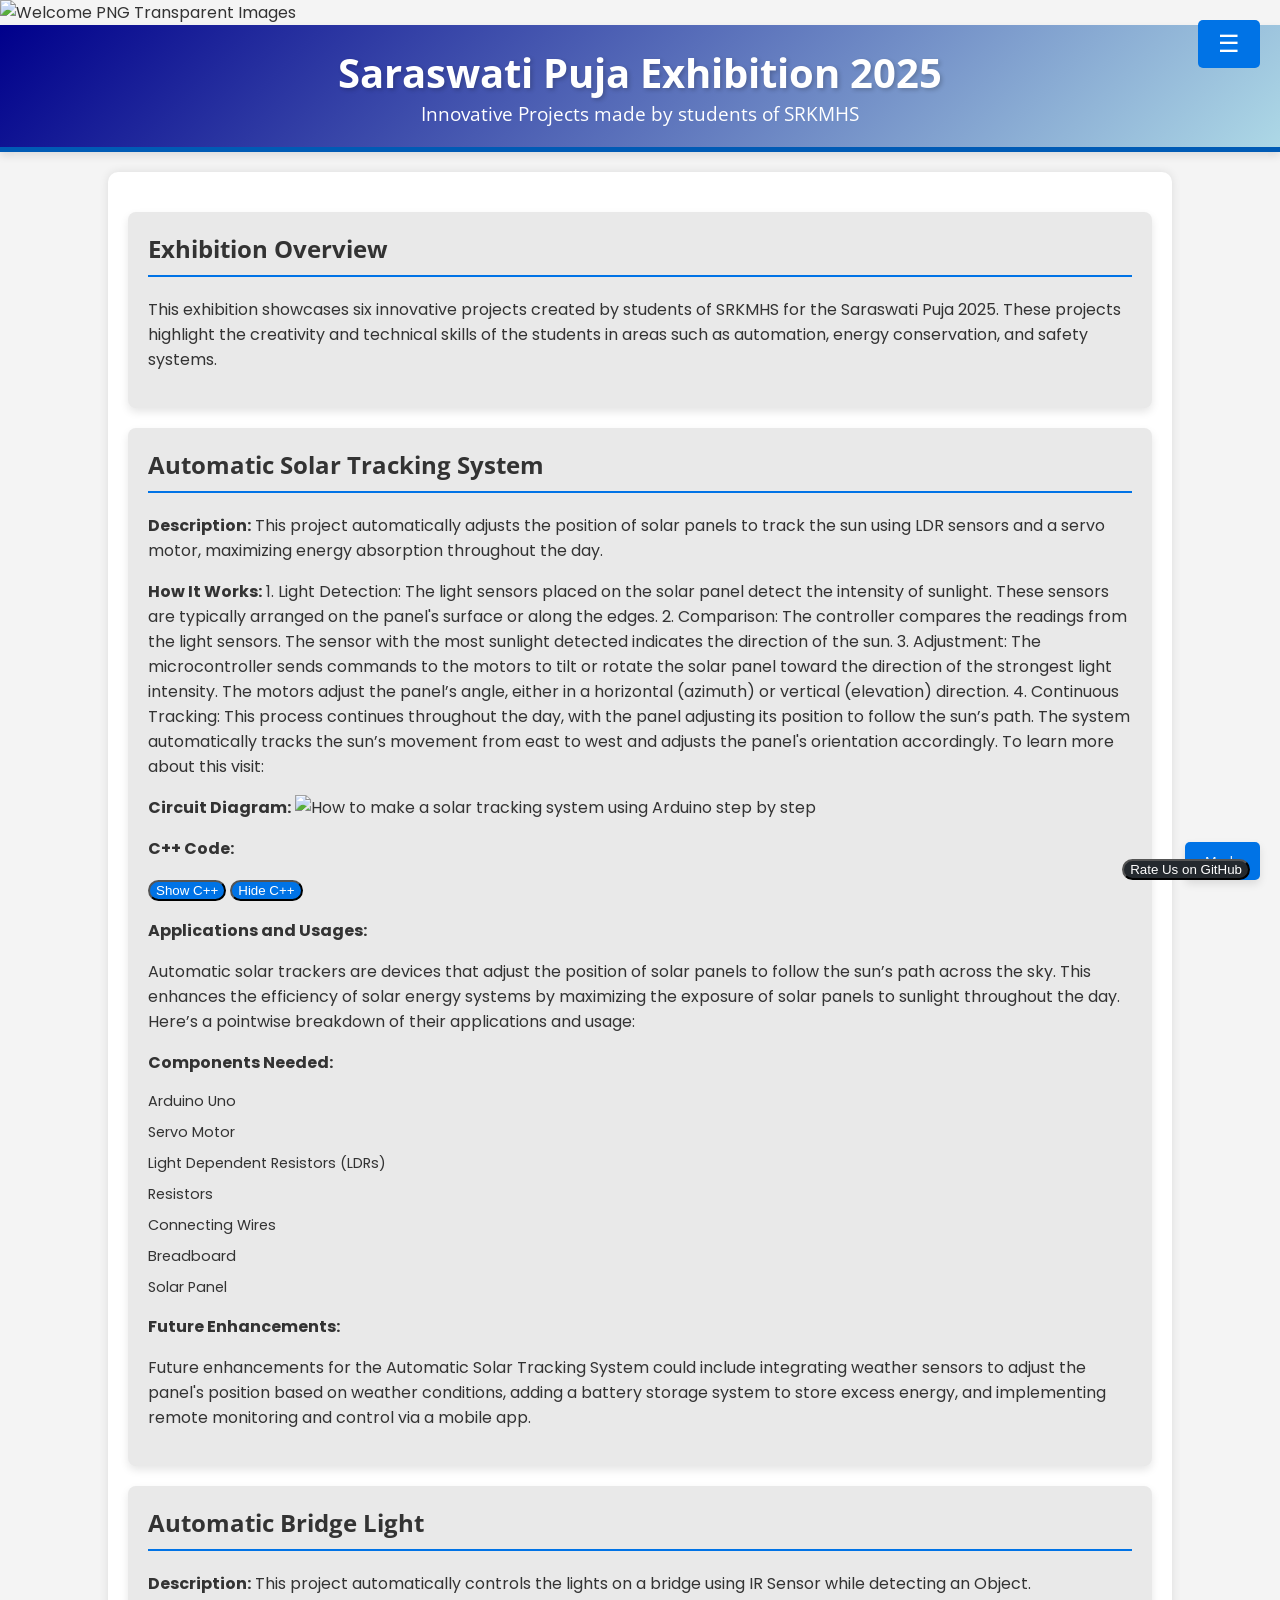
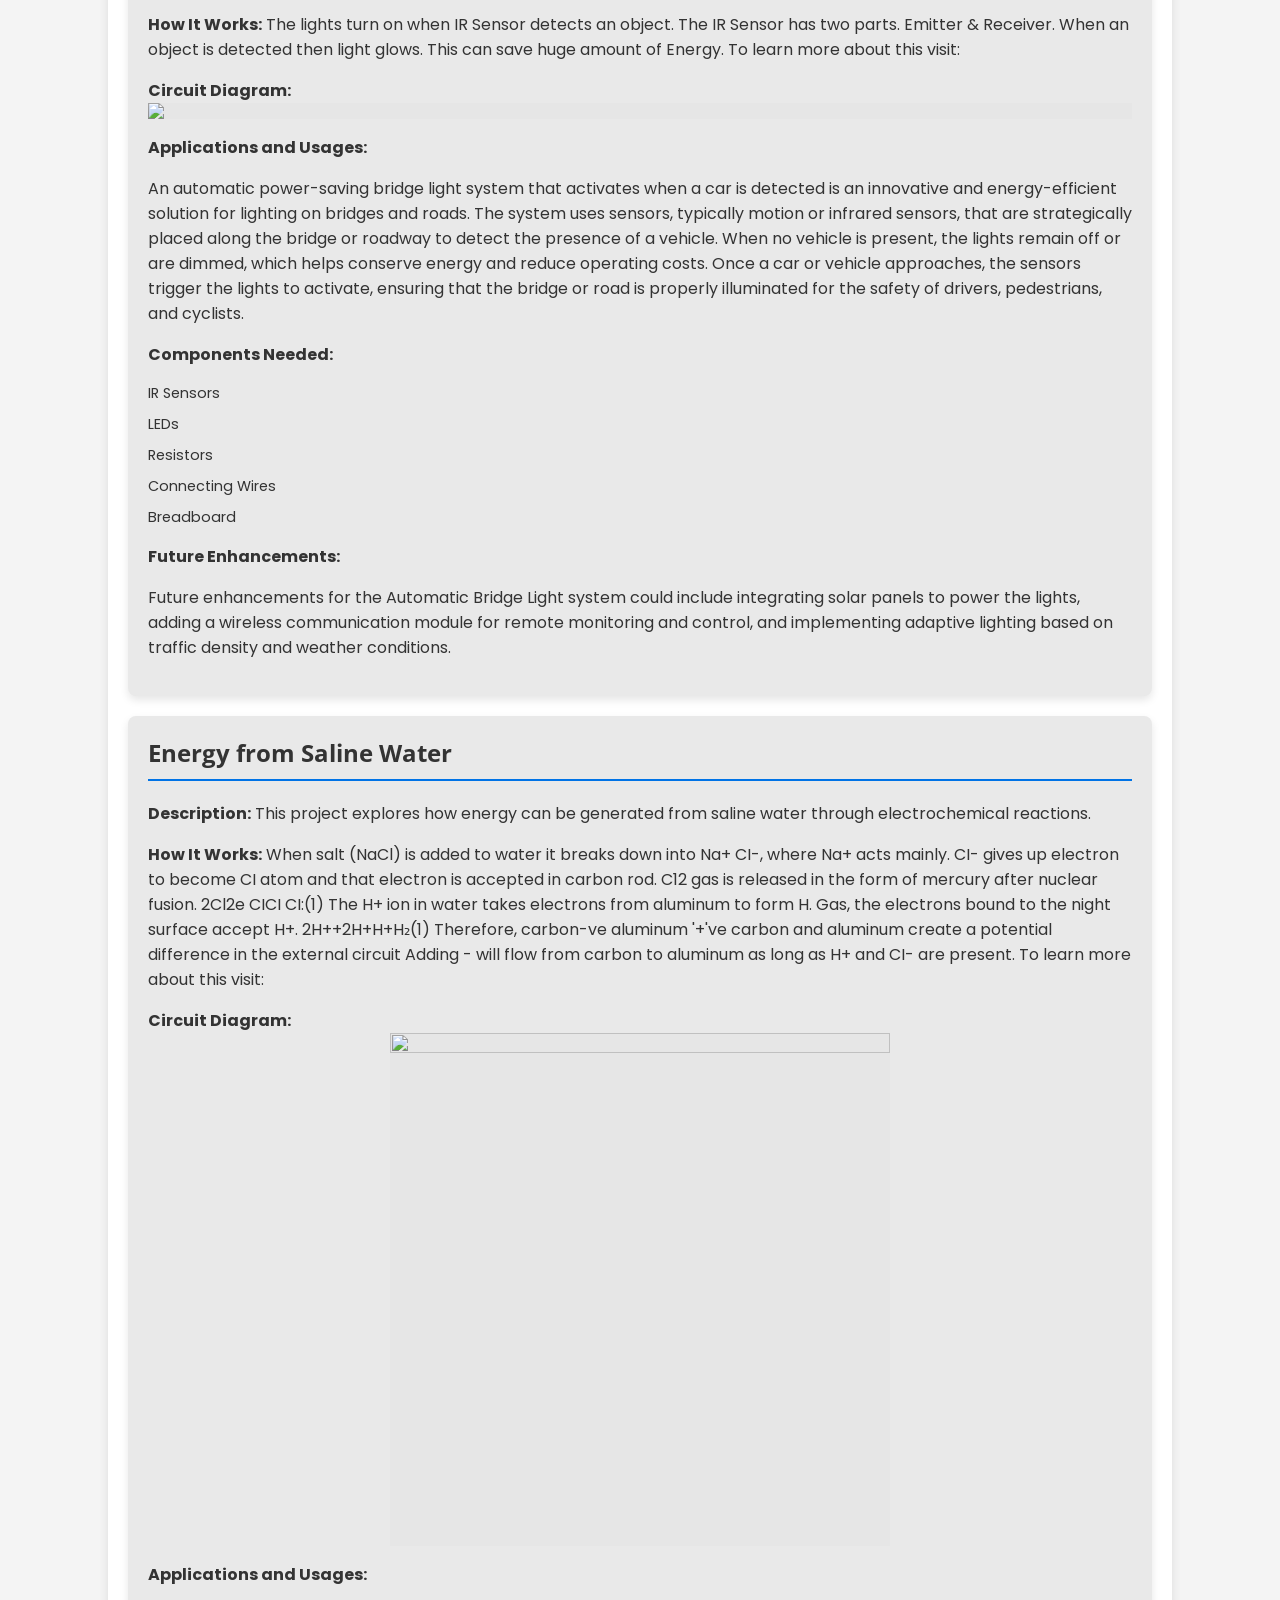
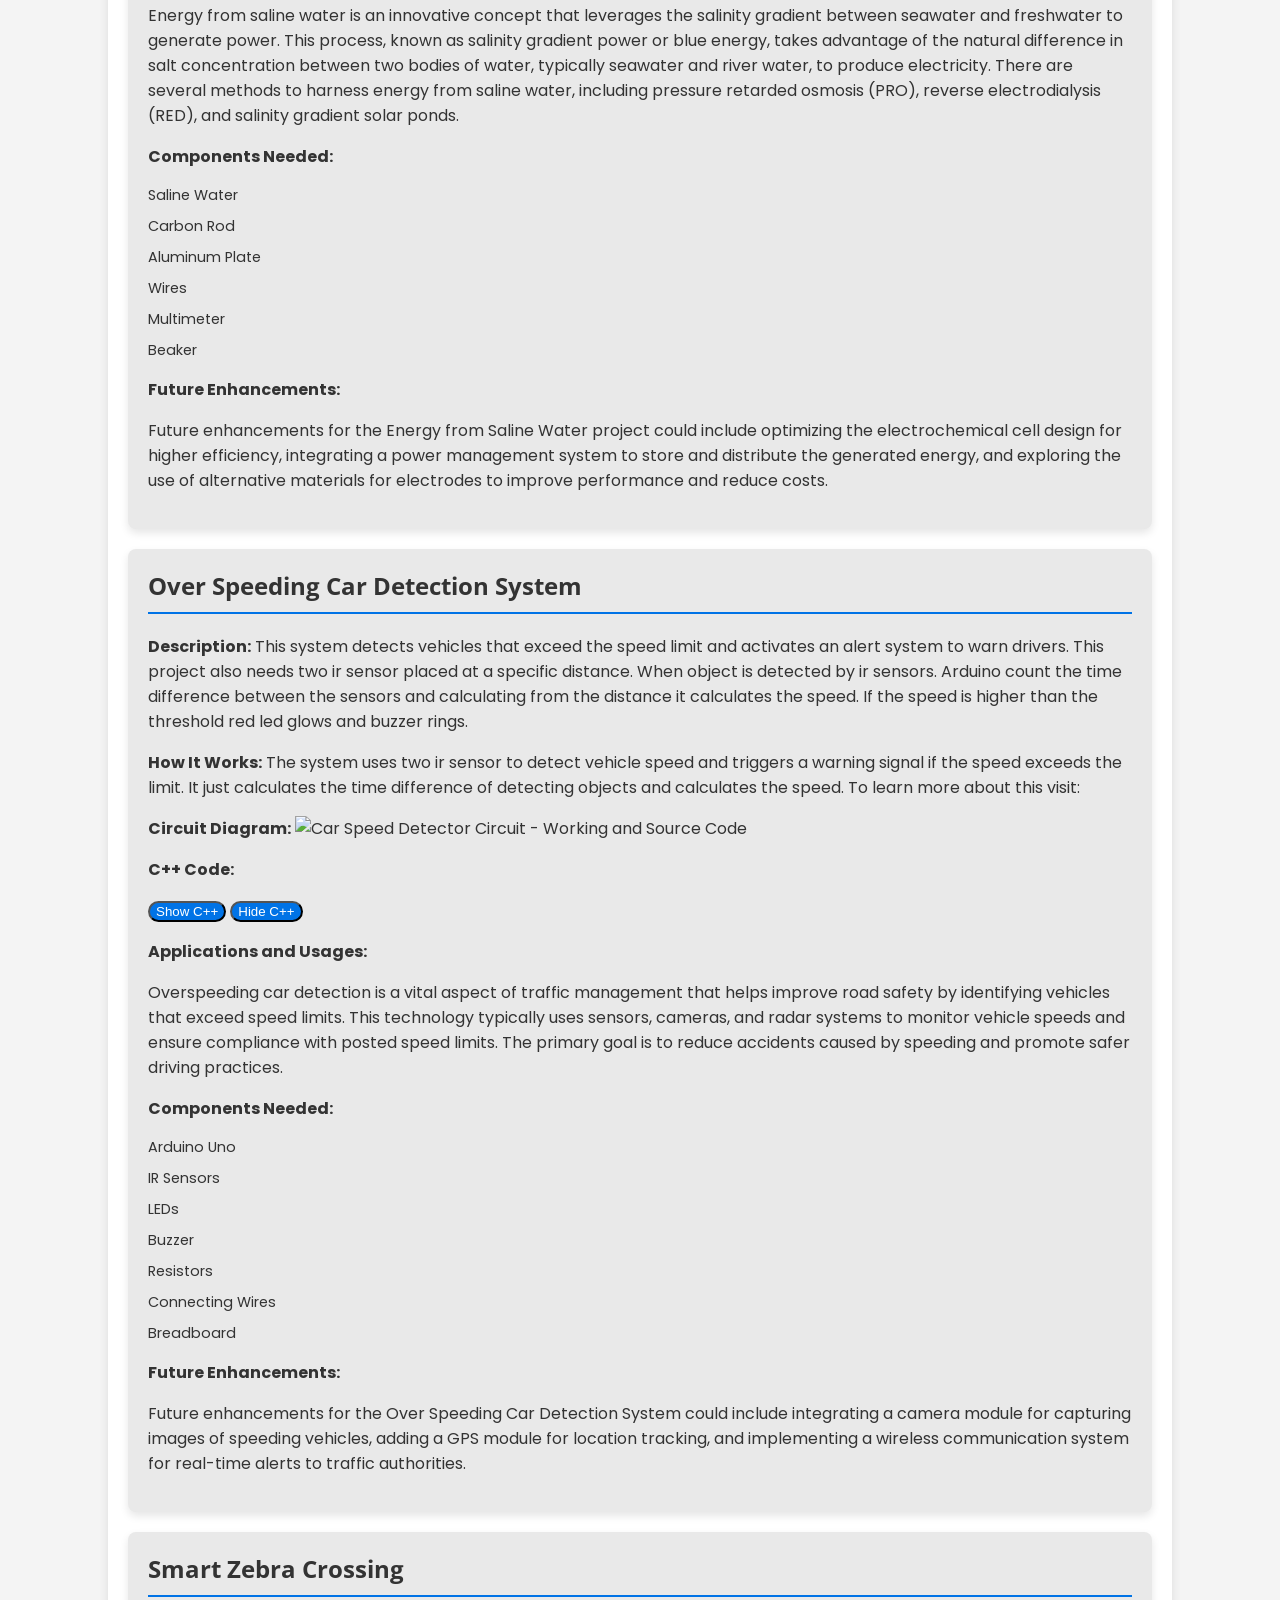
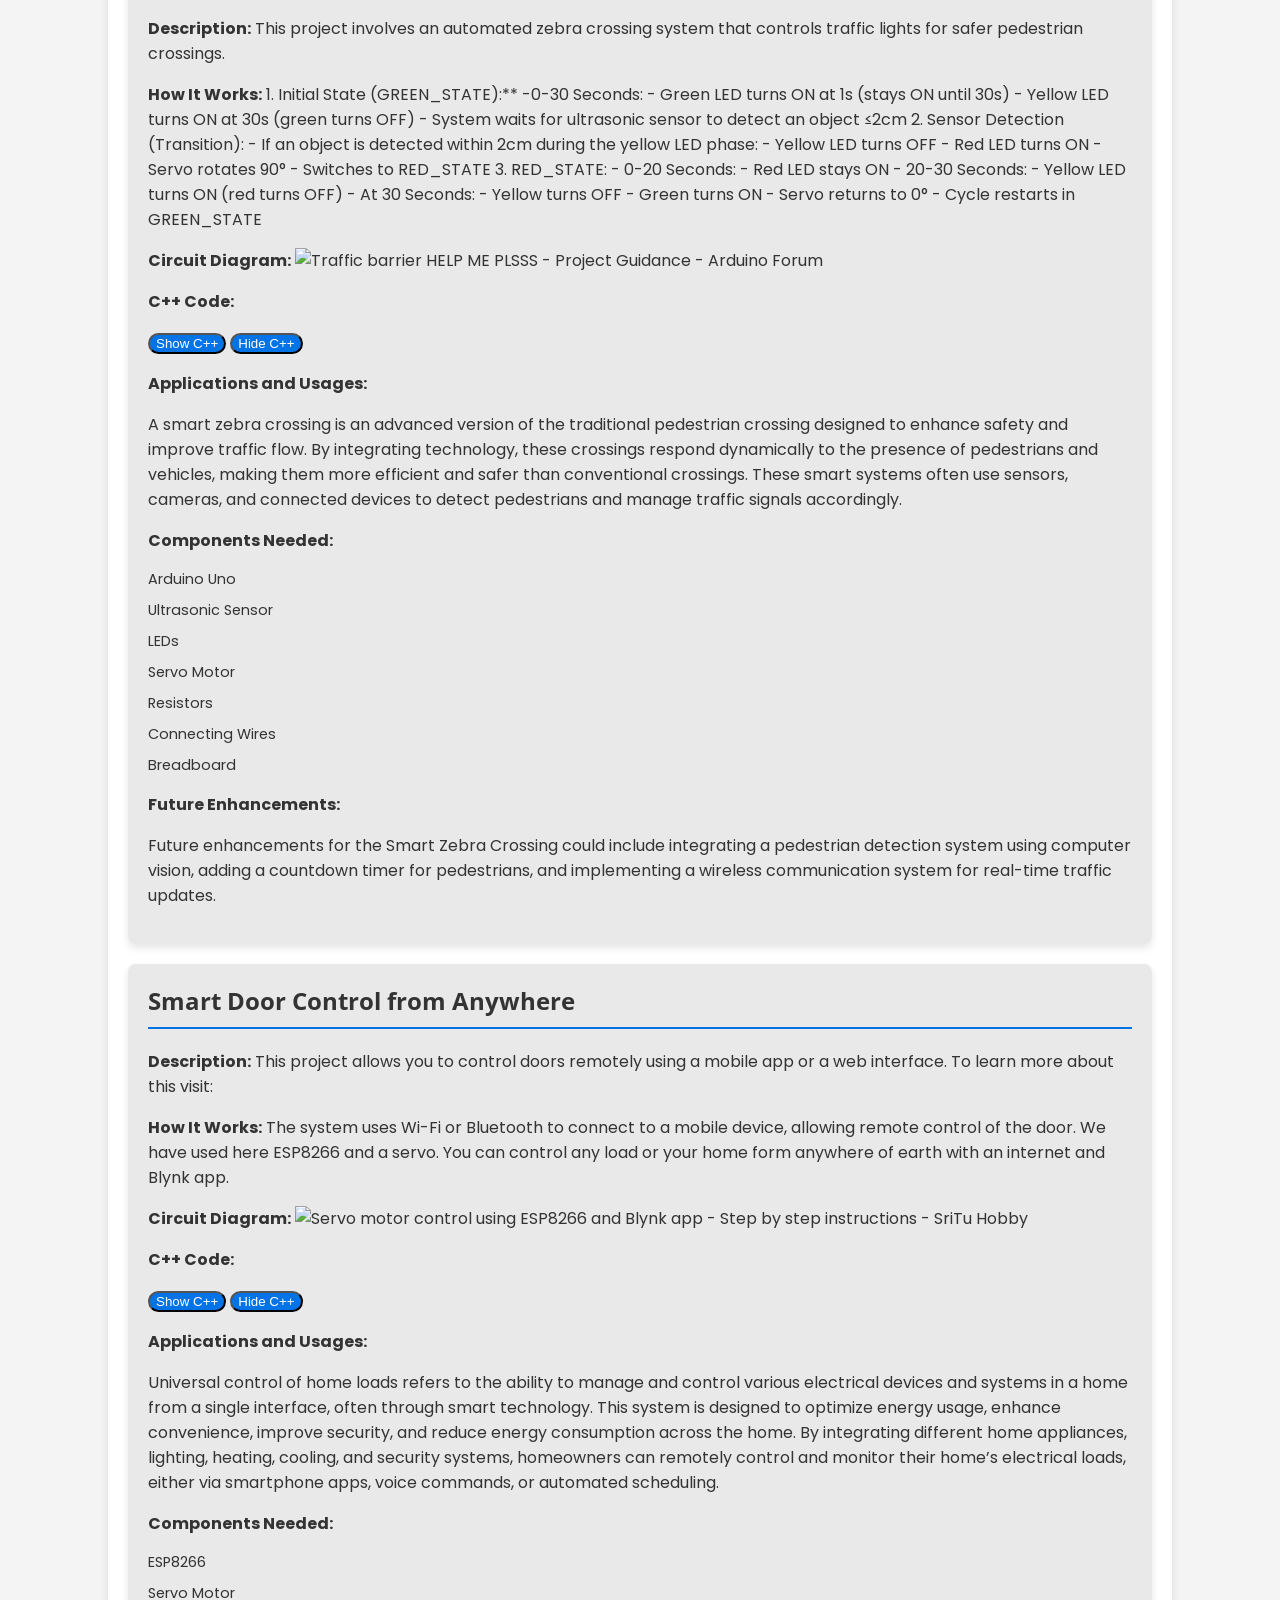
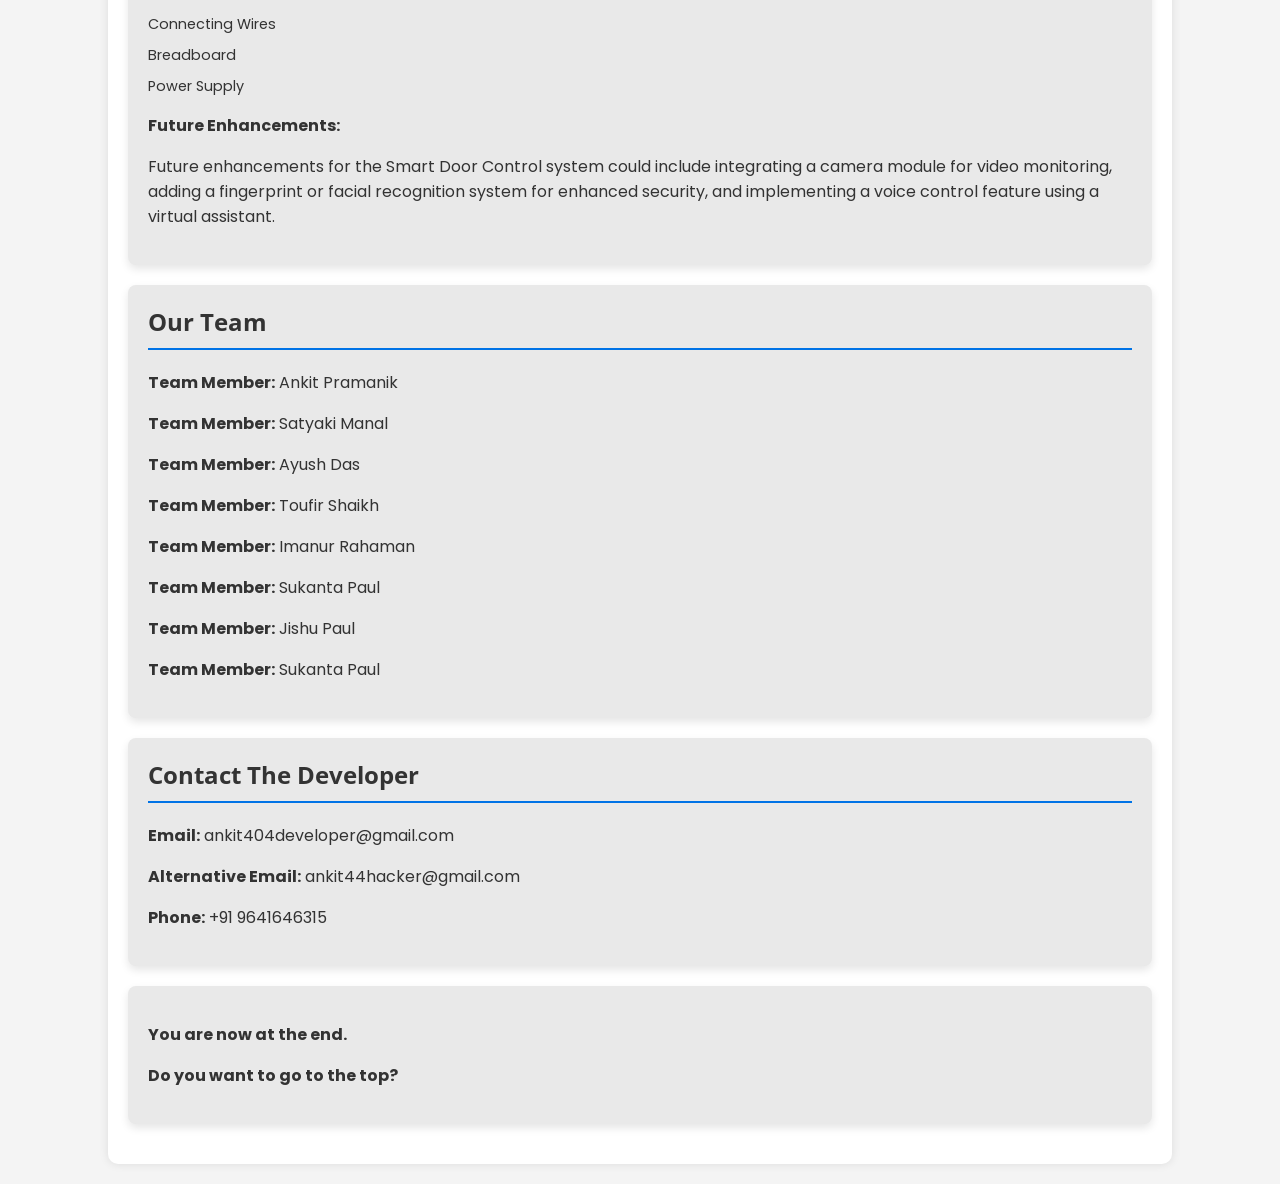
==== index.html @ d1922a42 "Update index.html" ====
<!DOCTYPE html>
<html lang="en">

<head>
  <meta charset="UTF-8">
  <meta name="viewport" content="width=device-width, initial-scale=1.0">
  <title>Saraswati Puja Exhibition 2025</title>
  <link rel="stylesheet" href="style.css">
</head>
<img src="https://www.pngall.com/wp-content/uploads/14/Welcome.png" jsaction="" class="sFlh5c FyHeAf iPVvYb" style="max-width: 616px; height: 243px; margin: 0px; width: 356px;" alt="Welcome PNG Transparent Images" jsname="kn3ccd" aria-hidden="false">
  <!-- Header Section -->
  <header>
    <h1>Saraswati Puja Exhibition 2025</h1>
    <p>Innovative Projects made by students of SRKMHS</p>
    <button class="hamburger-menu" onclick="toggleMenu()">☰</button>
  </header>

  <!-- Hamburger Menu -->
  <nav id="menu" class="hidden">
    <ul>
      <li><a href="#project1">Automatic Solar Tracking System</a></li>
      <li><a href="#project2">Automatic Bridge Light</a></li>
      <li><a href="#project3">Energy from Saline Water</a></li>
      <li><a href="#project4">Over Speeding Car Detection System</a></li>
      <li><a href="#project5">Smart Zebra Crossing</a></li>
      <li><a href="#project6">Smart Door Control from Anywhere</a></li>
    
      <li><a href="#project7">Our Team></li>
      <li><a href="#project8">Contact the Developer</a></li>
      
    </ul>
  </nav>

  <!-- Main Content Section -->
  <div class="container">
    <!-- Description of the Exhibition -->
    <section class="section" id="description">
      <h2>Exhibition Overview</h2>
      <p>This exhibition showcases six innovative projects created by students of SRKMHS for the Saraswati Puja 2025.
        These projects highlight the creativity and technical skills of the students in areas such as automation, energy
        conservation, and safety systems.</p>
    </section>

    <!-- Individual Project Sections -->
    <section class="section" id="project1">
      <h2>Automatic Solar Tracking System</h2>
      <p><strong>Description:</strong> This project automatically adjusts the position of solar panels to track the sun
        using LDR sensors and a servo motor, maximizing energy absorption throughout the day.</p>
      <p><strong>How It Works:</strong> 1. Light Detection: The light sensors placed on the solar panel detect the
        intensity of sunlight. These sensors are typically arranged on the panel's surface or along the edges.
        2. Comparison: The controller compares the readings from the light sensors. The sensor with the most sunlight
        detected indicates the direction of the sun.
        3. Adjustment: The microcontroller sends commands to the motors to tilt or rotate the solar panel toward the
        direction of the strongest light intensity. The motors adjust the panel’s angle, either in a horizontal
        (azimuth) or vertical (elevation) direction.
        4. Continuous Tracking: This process continues throughout the day, with the panel adjusting its position to
        follow the sun’s path. The system automatically tracks the sun’s movement from east to west and adjusts the
        panel's orientation accordingly.
        To learn more about this visit: </p>
      <p><strong>Circuit Diagram:</strong> <img
          src="https://i0.wp.com/srituhobby.com/wp-content/uploads/2022/01/Circuit-1.jpg?resize=1024%2C971&amp;ssl=1"
          jsaction="" class="sFlh5c FyHeAf iPVvYb" style="max-width: 100%; height: auto; margin: 0px;"
          alt="How to make a solar tracking system using Arduino step by step" jsname="kn3ccd" aria-hidden="false"></p>
      <p><strong>C++ Code:</strong></p>
      <button onclick="toggleCode('code1')" style="background-color: #0073e6; color: white; border-radius: 12px;">Show C++</button>
      <pre id="code1" style="display:none;">
#include <Servo.h>
Servo myServo;
int 1dr1Pin = A0;
int ldr2Pin = A1;
int ledPin = 13;
int servoPin = 9;
int servoPos = 90;
int threshold = 50;

void setup() 
myServo.attach(servoPin);
myServo.write(servoPos);
pinMode(ledPin, OUTPUT);
Serial.begin(115200);
}

void loop() {
int 1dr1Value = analogRead(1dr1Pin);
int 1dr2Value = analogRead(1dr2Pin);
Serial.print("LDR1: ");
Serial.print(ldr1Value);
Serial.print(" LDR2: ");
Serial.println(ldr2Value);
int IdrDifference = 1dr1Value 1dr2Value;
if (ldrDifference > threshold && servoPos > 0) servoPos = max(servoPos map(ldrDifference,
myServo.write(servoPos);
digitalWrite(ledPin, HIGH);
}
else if (ldrDifference <-threshold && servoPos servoPos = min(servoPos map (ldrDifference,
myServo.write(servoPos);
digitalWrite(ledPin, HIGH);
}
else {
digitalWrite(ledPin, LOW);
}
delay(100);
}
      </pre>
      <button onclick="toggleCode('code1')" style="background-color: #0073e6; color: white; border-radius: 12px;">Hide C++</button>
      <p><strong>Applications and Usages:</strong></p>
      <p class="animated-text">Automatic solar trackers are devices that adjust the position of solar panels to follow the sun’s path across the sky. This enhances the efficiency of solar energy systems by maximizing the exposure of solar panels to sunlight throughout the day. Here’s a pointwise breakdown of their applications and usage:</p>
      <!-- Add your content here -->
      <p><strong>Components Needed:</strong></p>
      <ul class="small-text">
        <li>Arduino Uno</li>
        <li>Servo Motor</li>
        <li>Light Dependent Resistors (LDRs)</li>
        <li>Resistors</li>
        <li>Connecting Wires</li>
        <li>Breadboard</li>
        <li>Solar Panel</li>
      </ul>
      <p><strong>Future Enhancements:</strong></p>
      <p>Future enhancements for the Automatic Solar Tracking System could include integrating weather sensors to adjust the panel's position based on weather conditions, adding a battery storage system to store excess energy, and implementing remote monitoring and control via a mobile app.</p>
    </section>

    <section class="section" id="project2">
      <h2>Automatic Bridge Light</h2>
      <p><strong>Description:</strong> This project automatically controls the lights on a bridge using IR Sensor while
        detecting an Object.</p>
      <p><strong>How It Works:</strong> The lights turn on when IR Sensor detects an object. The IR Sensor has two
        parts. Emitter & Receiver. When an object is detected then light glows. This can save huge amount of Energy.
        To learn more about this visit:
      </p>
      <p><strong>Circuit Diagram:</strong><img
          style="display: block;-webkit-user-select: none;margin: auto;background-color: hsl(0, 0%, 90%);transition: background-color 300ms; max-width: 100%; height: auto;"
          src="https://i.ytimg.com/vi/q1DK6Rzlwpg/hq720.jpg?sqp=-oaymwEhCK4FEIIDSFryq4qpAxMIARUAAAAAGAElAADIQj0AgKJD&amp;rs=AOn4CLBKjaubfx9Z-VFsLsvvboygauQdMg">
      </p>
      <p><strong>Applications and Usages:</strong></p>
      <p class="animated-text">An automatic power-saving bridge light system that activates when a car is detected is an innovative and energy-efficient solution for lighting on bridges and roads. The system uses sensors, typically motion or infrared sensors, that are strategically placed along the bridge or roadway to detect the presence of a vehicle. When no vehicle is present, the lights remain off or are dimmed, which helps conserve energy and reduce operating costs. Once a car or vehicle approaches, the sensors trigger the lights to activate, ensuring that the bridge or road is properly illuminated for the safety of drivers, pedestrians, and cyclists.</p>
      <!-- Add your content here -->
      <p><strong>Components Needed:</strong></p>
      <ul class="small-text">
       
        <li>IR Sensors</li>
        <li>LEDs</li>
        <li>Resistors</li>
        <li>Connecting Wires</li>
        <li>Breadboard</li>
      </ul>
      <p><strong>Future Enhancements:</strong></p>
      <p>Future enhancements for the Automatic Bridge Light system could include integrating solar panels to power the lights, adding a wireless communication module for remote monitoring and control, and implementing adaptive lighting based on traffic density and weather conditions.</p>
    </section>

    <section class="section" id="project3">
      <h2>Energy from Saline Water</h2>
      <p><strong>Description:</strong> This project explores how energy can be generated from saline water through
        electrochemical reactions.</p>
      <p><strong>How It Works:</strong>
        When salt (NaCl) is added to water it breaks down into Na+ CI-, where Na+ acts mainly.
        CI- gives up electron to become CI atom and that electron is accepted in carbon rod. C12 gas is released in the
        form of mercury after nuclear fusion.

        2Cl2e CICI CI:(1)

        The H+ ion in water takes electrons from aluminum to form H. Gas, the electrons bound to the night surface
        accept H+.
        2H++2H+H+H₂(1)
        Therefore, carbon-ve aluminum '+'ve carbon and aluminum create a potential difference in the external circuit
        Adding - will flow from carbon to aluminum as long as H+ and CI- are present.
        To learn more about this visit: </p>
      <p><strong>Circuit Diagram:</strong>
      <img
        style="display: block;-webkit-user-select: none;margin: auto;cursor: zoom-in;background-color: hsl(0, 0%, 90%);transition: background-color 300ms; max-width: 100%; height: auto;"
        src="https://ourfuture.energy/wp-content/uploads/2019/06/electrochemical-battery.png" width="500" height="513">
      <p>
      <p><strong>Applications and Usages:</strong></p>
      <p class="animated-text">Energy from saline water is an innovative concept that leverages the salinity gradient between seawater and freshwater to generate power. This process, known as salinity gradient power or blue energy, takes advantage of the natural difference in salt concentration between two bodies of water, typically seawater and river water, to produce electricity. There are several methods to harness energy from saline water, including pressure retarded osmosis (PRO), reverse electrodialysis (RED), and salinity gradient solar ponds.</p>
      <!-- Add your content here -->
      <p><strong>Components Needed:</strong></p>
      <ul class="small-text">
        <li>Saline Water</li>
        <li>Carbon Rod</li>
        <li>Aluminum Plate</li>
        <li>Wires</li>
        <li>Multimeter</li>
        <li>Beaker</li>
      </ul>
      <p><strong>Future Enhancements:</strong></p>
      <p>Future enhancements for the Energy from Saline Water project could include optimizing the electrochemical cell design for higher efficiency, integrating a power management system to store and distribute the generated energy, and exploring the use of alternative materials for electrodes to improve performance and reduce costs.</p>
    </section>

    <section class="section" id="project4">
      <h2>Over Speeding Car Detection System</h2>
      <p><strong>Description:</strong> This system detects vehicles that exceed the speed limit and activates an alert
        system to warn drivers. This project also needs two ir sensor placed at a specific distance. When object is
        detected by ir sensors. Arduino count the time difference between the sensors and calculating from the distance
        it calculates the speed. If the speed is higher than the threshold red led glows and buzzer rings.</p>
      <p><strong>How It Works:</strong> The system uses two ir sensor to detect vehicle speed and triggers a warning
        signal if the speed exceeds the limit. It just calculates the time difference of detecting objects and
        calculates the speed.
        To learn more about this visit:
      </p>
      <p><strong>Circuit Diagram:</strong> <img
          src="https://www.electricaltechnology.org/wp-content/uploads/2019/07/Car-Speed-Detection-Circuit.png"
          jsaction="" class="sFlh5c FyHeAf iPVvYb" style="max-width: 100%; height: auto; margin: 0px;"
          alt="Car Speed Detector Circuit - Working and Source Code" jsname="kn3ccd" aria-hidden="false"></p>
      <p><strong>C++ Code:</strong></p>
      <button onclick="toggleCode('code2')" style="background-color: #0073e6; color: white; border-radius: 12px;">Show C++</button>
      <pre id="code2" style="display:none;">
#include <Wire.h>
#include <LiquidCrystal_I2C.h>
https://i0.wp.com/srituhobby.com/wp-content/uploads/2022/01/Circuit-1.jpg?resize=1024%2C971&ssl=1
#define SENSOR1 2 // IR Sensor 1 connected to Pin 2
#define SENSOR2 3 // IR Sensor 2 connected to Pin 3
#define GREEN_LED 8 // Green LED connected to Pin 8
#define RED_LED 9 // Red LED connected to Pin 9
#define DISTANCE 14.2 // Distance between sensors in cm
#define SPEED_LIMIT 40.0 // Speed limit in cm/s

LiquidCrystal_I2C lcd(0x27, 16, 2); // I2C address (0x27) for 16x2 LCD

unsigned long startTime, endTime; // Variables to record time
float speed;

void setup() {
  pinMode(SENSOR1, INPUT);
  pinMode(SENSOR2, INPUT);
  pinMode(GREEN_LED, OUTPUT);
  pinMode(RED_LED, OUTPUT);

  // Initialize LCD
  lcd.init(); // Initialize LCD
  lcd.backlight(); // Turn on backlight
  lcd.setCursor(0, 0);
  lcd.print("Speed Measure");
  lcd.setCursor(0, 1);
  lcd.print("System Ready!");
  delay(2000); // Wait 2 seconds
  lcd.clear();

  Serial.begin(9600); // Initialize Serial Monitor
}

void loop() {
  // Wait for object to trigger Sensor 1
  if (digitalRead(SENSOR1) == LOW) { // Object detected
    startTime = millis(); // Record time for Sensor 1
    
    // Wait for object to trigger Sensor 2
    while (digitalRead(SENSOR2) == HIGH) {
      // Do nothing, wait for object to pass Sensor 2
    }
    endTime = millis(); // Record time for Sensor 2

    // Calculate speed
    float timeTaken = (endTime - startTime) / 1000.0; // Convert ms to seconds
    speed = DISTANCE / timeTaken; // Speed in cm/s

    // Display speed on Serial Monitor
    Serial.print("Time Taken: ");
    Serial.print(timeTaken);
    Serial.print(" seconds, Speed: ");
    Serial.print(speed);
    Serial.println(" cm/s");

    // Display speed on LCD
    lcd.clear();
    lcd.setCursor(0, 0);
    lcd.print("Speed: ");
    lcd.print(speed, 2); // Display speed with 2 decimal places
    lcd.print(" cm/s");

    // Check if speed exceeds the limit
    if (speed > SPEED_LIMIT) {
      digitalWrite(RED_LED, HIGH); // Turn on Red LED
      digitalWrite(GREEN_LED, LOW); // Turn off Green LED
      lcd.setCursor(0, 1);
      lcd.print("Overspeeding!");
    } else {
      digitalWrite(RED_LED, LOW); // Turn off Red LED
      digitalWrite(GREEN_LED, HIGH); // Turn on Green LED
      lcd.setCursor(0, 1);
      lcd.print("Speed OK");
    }

    delay(2000); // Wait 2 seconds before resetting
    lcd.clear();
    lcd.setCursor(0, 0);
    lcd.print("Ready for Next");
  }
}
      </pre>
      <button onclick="toggleCode('code2')" style="background-color: #0073e6; color: white; border-radius: 12px;">Hide C++</button>
      <p><strong>Applications and Usages:</strong></p>
      <p class="animated-text">Overspeeding car detection is a vital aspect of traffic management that helps improve road safety by identifying vehicles that exceed speed limits. This technology typically uses sensors, cameras, and radar systems to monitor vehicle speeds and ensure compliance with posted speed limits. The primary goal is to reduce accidents caused by speeding and promote safer driving practices.</p>
      <!-- Add your content here -->
      <p><strong>Components Needed:</strong></p>
      <ul class="small-text">
        <li>Arduino Uno</li>
        <li>IR Sensors</li>
        <li>LEDs</li>
        <li>Buzzer</li>
        <li>Resistors</li>
        <li>Connecting Wires</li>
        <li>Breadboard</li>
      </ul>
      <p><strong>Future Enhancements:</strong></p>
      <p>Future enhancements for the Over Speeding Car Detection System could include integrating a camera module for capturing images of speeding vehicles, adding a GPS module for location tracking, and implementing a wireless communication system for real-time alerts to traffic authorities.</p>
    </section>

    <section class="section" id="project5">
      <h2>Smart Zebra Crossing</h2>
      <p><strong>Description:</strong> This project involves an automated zebra crossing system that controls traffic lights for safer pedestrian crossings.</p>
      <p><strong>How It Works:</strong> 1. Initial State (GREEN_STATE):**
      -0-30 Seconds:
        - Green LED turns ON at 1s (stays ON until 30s)
        - Yellow LED turns ON at 30s (green turns OFF)
        - System waits for ultrasonic sensor to detect an object ≤2cm

      2. Sensor Detection (Transition):
      - If an object is detected within 2cm during the yellow LED phase:
        - Yellow LED turns OFF
        - Red LED turns ON
        - Servo rotates 90°
        - Switches to RED_STATE

      3. RED_STATE:
      - 0-20 Seconds:
        - Red LED stays ON
      - 20-30 Seconds:
        - Yellow LED turns ON (red turns OFF)
      - At 30 Seconds:
        - Yellow turns OFF
        - Green turns ON
        - Servo returns to 0°
        - Cycle restarts in GREEN_STATE
      </p>
      <p><strong>Circuit Diagram:</strong> <img src="https://europe1.discourse-cdn.com/arduino/original/4X/6/f/8/6f8308c461f61c02f807a7aaa51e711c51e85590.jpeg" jsaction="" class="sFlh5c FyHeAf iPVvYb" style="max-width: 100%; height: auto; margin: 0px;" alt="Traffic barrier HELP ME PLSSS - Project Guidance - Arduino Forum" jsname="kn3ccd" aria-hidden="false"></p>
      <p><strong>C++ Code:</strong></p>
      <button onclick="toggleCode('code3')" style="background-color: #0073e6; color: white; border-radius: 12px;">Show C++</button>
      <pre id="code3" style="display:none;">
#include <Servo.h>

// Pin definitions
const int greenLed = 2;
const int yellowLed = 3;
const int redLed = 4;
const int trigPin = 5;
const int echoPin = 6;
const int servoPin = 11;

Servo myServo;

// State management
enum State { GREEN_STATE, RED_STATE };
State currentState = GREEN_STATE;
unsigned long stateStartTime;
int stateSubPhase = 0; // 0 = counting, 1 = waiting for sensor

void setup() {
  // Initialize pins
  pinMode(greenLed, OUTPUT);
  pinMode(yellowLed, OUTPUT);
  pinMode(redLed, OUTPUT);
  pinMode(trigPin, OUTPUT);
  pinMode(echoPin, INPUT);
  
  // Attach servo
  myServo.attach(servoPin);
  
  // Initialize all LEDs to OFF
  digitalWrite(greenLed, LOW);
  digitalWrite(yellowLed, LOW);
  digitalWrite(redLed, LOW);
  
  // Initialize state
  stateStartTime = millis();
}

float readUltrasonicDistance() {
  // Trigger ultrasonic sensor
  digitalWrite(trigPin, LOW);
  delayMicroseconds(2);
  digitalWrite(trigPin, HIGH);
  delayMicroseconds(10);
  digitalWrite(trigPin, LOW);
  
  // Read echo pulse
  long duration = pulseIn(echoPin, HIGH);
  return duration * 0.034 / 2; // Convert to cm
}

void loop() {
  unsigned long currentTime = millis();
  unsigned long elapsedTime = currentTime - stateStartTime;

  switch(currentState) {
    case GREEN_STATE:
      if(stateSubPhase == 0) { // Counting phase (0-30s)
        if(elapsedTime >= 1000 && elapsedTime < 30000) {
          digitalWrite(greenLed, HIGH);
        } else {
          digitalWrite(greenLed, LOW);
        }
        
        if(elapsedTime >= 30000) {
          digitalWrite(greenLed, LOW);
          digitalWrite(yellowLed, HIGH);
          stateSubPhase = 1; // Switch to sensor check
        }
      }
      else if(stateSubPhase == 1) { // Waiting for object
        float distance = readUltrasonicDistance();
        if(distance <= 2.0) {
          digitalWrite(yellowLed, LOW);
          digitalWrite(redLed, HIGH);
          myServo.write(90);
          
          // Switch to RED_STATE
          currentState = RED_STATE;
          stateStartTime = millis();
          stateSubPhase = 0;
        }
      }
      break;

    case RED_STATE:
      if(elapsedTime < 20000) { // 0-20s: Red ON
        digitalWrite(redLed, HIGH);
        digitalWrite(yellowLed, LOW);
        digitalWrite(greenLed, LOW);
      }
      else if(elapsedTime < 30000) { // 20-30s: Yellow ON
        digitalWrite(redLed, LOW);
        digitalWrite(yellowLed, HIGH);
      }
      else { // 30s: Reset to GREEN_STATE
        digitalWrite(yellowLed, LOW);
        digitalWrite(greenLed, HIGH);
        myServo.write(0);
        
        // Switch to GREEN_STATE
        currentState = GREEN_STATE;
        stateStartTime = millis();
        stateSubPhase = 0;
      }
      break;
  }
}
      </pre>
      <button onclick="toggleCode('code3')" style="background-color: #0073e6; color: white; border-radius: 12px;">Hide C++</button>
      <p><strong>Applications and Usages:</strong></p>
      <p class="animated-text">A smart zebra crossing is an advanced version of the traditional pedestrian crossing designed to enhance safety and improve traffic flow. By integrating technology, these crossings respond dynamically to the presence of pedestrians and vehicles, making them more efficient and safer than conventional crossings. These smart systems often use sensors, cameras, and connected devices to detect pedestrians and manage traffic signals accordingly.</p>
      <!-- Add your content here -->
      <p><strong>Components Needed:</strong></p>
      <ul class="small-text">
        <li>Arduino Uno</li>
        <li>Ultrasonic Sensor</li>
        <li>LEDs</li>
        <li>Servo Motor</li>
        <li>Resistors</li>
        <li>Connecting Wires</li>
        <li>Breadboard</li>
      </ul>
      <p><strong>Future Enhancements:</strong></p>
      <p>Future enhancements for the Smart Zebra Crossing could include integrating a pedestrian detection system using computer vision, adding a countdown timer for pedestrians, and implementing a wireless communication system for real-time traffic updates.</p>
    </section>

    <section class="section" id="project6">
      <h2>Smart Door Control from Anywhere</h2>
      <p><strong>Description:</strong> This project allows you to control doors remotely using a mobile app or a web interface.
      To learn more about this visit: 
      </p>
      <p><strong>How It Works:</strong> The system uses Wi-Fi or Bluetooth to connect to a mobile device, allowing remote control of the door. We have used here ESP8266 and a servo. You can control any load or your home form anywhere of earth with an internet and Blynk app.</p>
      <p><strong>Circuit Diagram:</strong> <img src="https://i0.wp.com/srituhobby.com/wp-content/uploads/2021/03/circuit-2.jpg?resize=1024%2C529&amp;ssl=1" jsaction="" class="sFlh5c FyHeAf iPVvYb" style="max-width: 100%; height: auto; margin: 0px;" alt="Servo motor control using ESP8266 and Blynk app - Step by step instructions  - SriTu Hobby" jsname="kn3ccd" aria-hidden="false"></p>
      <p><strong>C++ Code:</strong></p>
      <button onclick="toggleCode('code4')" style="background-color: #0073e6; color: white; border-radius: 12px;">Show C++</button>
      <pre id="code4" style="display:none;">
#include <ESP8266WiFi.h>
#include <ESP8266WebServer.h>
#include <Servo.h>

// Replace with your network credentials
const char* ssid = "YOUR_SSID";
const char* password = "YOUR_PASSWORD";

// Create the servo object
Servo myservo;

ESP8266WebServer server(80);  // Create a web server on port 80

void setup() {
  // Start the serial communication
  Serial.begin(115200);
  
  // Connect to Wi-Fi
  WiFi.begin(ssid, password);
  Serial.print("Connecting to WiFi...");
  
  // Wait for Wi-Fi connection
  while (WiFi.status() != WL_CONNECTED) {
    delay(1000);
    Serial.print(".");
  }
  
  Serial.println("Connected to WiFi");
  Serial.print("IP Address: ");
  Serial.println(WiFi.localIP());
  
  // Initialize the servo on pin D4 (GPIO2)
  myservo.attach(D4);

  // Define the web server route for controlling the servo
  server.on("/move/(\\d+)", HTTP_GET, []() {
    String posStr = server.pathArg(0);  // Get the servo position from the URL
    int pos = posStr.toInt();  // Convert to integer
    https://i0.wp.com/srituhobby.com/wp-content/uploads/2022/01/Circuit-1.jpg?resize=1024%2C971&ssl=1
    // Constrain the position between 0 and 180
    pos = constrain(pos, 0, 180);
    
    // Move the servo to the position
    myservo.write(pos);
    
    // Send the response back
    String message = "Servo moved to " + String(pos) + "°";
    server.send(200, "text/plain", message);
  });

  // Start the web server
  server.begin();
}

void loop() {
  // Handle incoming client requests
  server.handleClient();
}
      </pre>
      <button onclick="toggleCode('code4')" style="background-color: #0073e6; color: white; border-radius: 12px;">Hide C++</button>
      <p><strong>Applications and Usages:</strong></p>
      <p class="animated-text">Universal control of home loads refers to the ability to manage and control various electrical devices and systems in a home from a single interface, often through smart technology. This system is designed to optimize energy usage, enhance convenience, improve security, and reduce energy consumption across the home. By integrating different home appliances, lighting, heating, cooling, and security systems, homeowners can remotely control and monitor their home’s electrical loads, either via smartphone apps, voice commands, or automated scheduling.</p>
      <!-- Add your content here -->
      <p><strong>Components Needed:</strong></p>
      <ul class="small-text">
        <li>ESP8266</li>
        <li>Servo Motor</li>
        <li>Connecting Wires</li>
        <li>Breadboard</li>
        <li>Power Supply</li>
      </ul>
      <p><strong>Future Enhancements:</strong></p>
      <p>Future enhancements for the Smart Door Control system could include integrating a camera module for video monitoring, adding a fingerprint or facial recognition system for enhanced security, and implementing a voice control feature using a virtual assistant.</p>
    </section>

    <!-- Our Team Section -->
    <section class="section" id="project7">
      <h2>Our Team</h2>
      <p><strong>Team Member:</strong> Ankit Pramanik</p>
      <p><strong>Team Member:</strong> Satyaki Manal</p>
      <p><strong>Team Member:</strong> Ayush Das</p>
      <p><strong>Team Member:</strong> Toufir Shaikh</p>
      <p><strong>Team Member:</strong> Imanur Rahaman</p>
      <p><strong>Team Member:</strong> Sukanta Paul</p>
      <p><strong>Team Member:</strong> Jishu Paul</p>
      <p><strong>Team Member:</strong> Sukanta Paul</p>
    </section>

    <!-- Contact The Developer Section -->
    <section class="section" id="project8">
      <h2>Contact The Developer</h2>
      <p><strong>Email:</strong> ankit404developer@gmail.com</p>
      <p><strong>Alternative Email:</strong> ankit44hacker@gmail.com</p>
      <p><strong>Phone:</strong> +91 9641646315</p>
    </section>

    <!-- End Section -->
    <section class="section" id="end">
      <p><strong>You are now at the end.</strong></p>
      <p><strong>Do you want to go to the top?</strong></p>
    </section>

  </div>

  <!-- Back to Top Button -->
  <button onclick="topFunction()" id="topBtn" title="Go to top">Go to top</button>

  <script>
    function toggleDarkMode() {
      document.body.classList.toggle('dark-mode');
    }

    function displayGreeting() {
      const now = new Date();
      const hours = now.getHours();
      let greeting;

      if (hours < 12) {
        greeting = "Good Morning!";
      } else if (hours < 18) {
        greeting = "Good Afternoon!";
      } else {
        greeting = "Good Evening!";
      }

      const greetingElement = document.createElement('div');
      greetingElement.textContent = greeting;
      greetingElement.style.position = 'fixed';
      greetingElement.style.top = '20px';
      greetingElement.style.left = '20px';
      greetingElement.style.backgroundColor = '#0073e6';
      greetingElement.style.color = '#fff';
      greetingElement.style.padding = '10px 20px';
      greetingElement.style.borderRadius = '5px';
      greetingElement.style.fontFamily = 'Open Sans, sans-serif';
      greetingElement.style.zIndex = '1000';

      document.body.appendChild(greetingElement);

      setTimeout(() => {
        greetingElement.style.display = 'none';
      }, 5000);
    }

    function toggleMenu() {
      const projectList = document.getElementById('menu');
      if (projectList.classList.contains('hidden')) {
        projectList.classList.remove('hidden');
      } else {
        projectList.classList.add('hidden');
      }
    }

    // Back to Top Button Script
    var topButton = document.getElementById("topBtn");

    window.onscroll = function() {
      scrollFunction();
    };

    function scrollFunction() {
      if (document.body.scrollTop > 10 || document.documentElement.scrollTop > 10) {
        topButton.classList.add("show");
        topButton.classList.remove("hide");
      } else {
        topButton.classList.add("hide");
        topButton.classList.remove("show");
      }
    }

    function topFunction() {
      document.body.scrollTop = 0;
      document.documentElement.scrollTop = 0;
    }

    function toggleCode(id) {
      var codeBlock = document.getElementById(id);
      if (codeBlock.style.display === "none") {
        codeBlock.style.display = "block";
      } else {
        codeBlock.style.display = "none";
      }
    }

    // New function to handle text click
    document.addEventListener('click', function(event) {
      const activeElement = document.querySelector('.active-text');
      if (activeElement) {
        activeElement.classList.remove('active-text');
      }
      if (event.target.matches('p, h1, h2, h3, h4, h5, h6, a')) {
        event.target.classList.add('active-text');
      }
    });

    // Redirect to GitHub repository page when the star button is clicked
    document.getElementById('github-star-btn').addEventListener('click', () => {
      window.open('https://github.com/ankit404devoloper/Ankit404developee', '_blank');
      alert('Please star our repository on GitHub!');
    });
  </script>
  <style>
    /* ...existing styles... */
    .hamburger-menu {
      background-color: #0073e6;
      color: white;
      border: none;
      padding: 10px 20px;
      cursor: pointer;
      border-radius: 5px;
      font-size: 1.5em;
      position: absolute;
      top: 20px;
      right: 20px;
      z-index: 1000;
    }

    .hidden {
      display: none;
    }

    #topBtn {
      display: none;
      position: fixed;
      bottom: 20px;
      left: 30px;
      z-index: 99;
      font-size: 18px;
      border: none;
      outline: none;
      background-color: #0073e6;
      color: white;
      cursor: pointer;
      padding: 15px;
      border-radius: 4px;
      transition: opacity 0.4s, transform 0.4s;
    }

    #topBtn:hover {
      background-color: #555;
    }

    #topBtn.show {
      display: block;
      opacity: 1;
      transform: translateY(0);
    }

    #topBtn.hide {
      display: block;
      opacity: 0;
      transform: translateY(100px);
    }

    .small-text {
      font-size: 0.9em;
    }

    /* New styles for active text */
    .active-text {
      color: blue;
    }
  </style>
  <!-- Dark Mode Toggle Button -->
  <button class="dark-mode-toggle" onclick="toggleDarkMode()">Mode</button>
  <!-- Rate Us on GitHub Button -->
  <button id="github-star-btn" style="background-color: #24292e; color: white; border-radius: 12px; position: fixed; bottom: 20px; right: 30px; z-index: 1000;">Rate Us on GitHub</button>
</body>
</html>
---- style.css ----
/* Import Google Fonts */
@import url('https://fonts.googleapis.com/css2?family=Poppins:wght@400;700&family=Open+Sans:wght@400;700&display=swap');

/* Base Styles */
body {
    font-family: 'Poppins', sans-serif;
    margin: 0;
    padding: 0;
    background-color: #f4f4f4;
    color: #333;
    transition: background-color 0.3s, color 0.3s;
}

header {
    background: linear-gradient(135deg, #00008B, #ADD8E6); /* Dark blue to light blue gradient */
    color: #fff;
    padding: 20px;
    text-align: center;
    animation: fadeIn 2s ease-in-out;
    font-family: 'Open Sans', sans-serif;
    box-shadow: 0 4px 8px rgba(0, 0, 0, 0.1);
    border-bottom: 5px solid #005bb5;
}

header h1 {
    margin: 0;
    font-size: 2.5em;
    text-shadow: 2px 2px 4px rgba(0, 0, 0, 0.2);
    animation: textGlow 2s infinite alternate;
}

header p {
    margin: 0;
    font-size: 1.2em;
}

.container {
    width: 80%;
    margin: 20px auto;
    padding: 20px;
    background-color: #fff;
    box-shadow: 0 0 10px rgba(0, 0, 0, 0.1);
    border-radius: 10px;
    transition: background-color 0.3s, transform 0.3s;
}

.container:hover {
    transform: scale(1.02);
}

.section {
    margin: 20px 0;
    padding: 20px;
    background-color: #e9e9e9;
    border-radius: 8px;
    animation: slideIn 1s ease-in-out;
    transition: background-color 0.3s, transform 0.3s;
    box-shadow: 0 4px 8px rgba(0, 0, 0, 0.1);
}

.section:hover {
    transform: scale(1.02);
}

.section h2 {
    margin-top: 0;
    font-family: 'Open Sans', sans-serif;
    border-bottom: 2px solid #0073e6;
    padding-bottom: 10px;
    animation: fadeIn 1.5s ease-in-out;
}

.section ul {
    list-style-type: none;
    padding: 0;
}

.section ul li {
    margin: 10px 0;
}

.section ul li a {
    text-decoration: none;
    color: #0073e6;
    transition: color 0.3s;
}

.section ul li a:hover {
    text-decoration: underline;
    color: #005bb5;
}

/* Dark Mode Styles */
body.dark-mode {
    background-color: #121212;
    color: #e0e0e0;
}

body.dark-mode header {
    background: linear-gradient(135deg, #1e1e1e, #333);
    border-bottom: 5px solid #333;
}

body.dark-mode .container {
    background-color: #1e1e1e;
}

body.dark-mode .section {
    background-color: #2c2c2c;
}

body.dark-mode .section ul li a {
    color: #80d4ff;
}

/* Dark Mode Toggle Button */
.dark-mode-toggle {
    position: fixed;
    bottom: 20px;
    right: 20px;
    background-color: #0073e6;
    color: #fff;
    border: none;
    padding: 10px 20px;
    cursor: pointer;
    border-radius: 5px;
    transition: background-color 0.3s, transform 0.3s;
    font-family: 'Open Sans', sans-serif;
    box-shadow: 0 4px 8px rgba(0, 0, 0, 0.1);
    animation: bounce 2s infinite;
}

.dark-mode-toggle:hover {
    background-color: #005bb5;
    transform: scale(1.05);
}

/* Keyframes for Animations */
@keyframes fadeIn {
    from {
        opacity: 0;
    }
    to {
        opacity: 1;
    }
}

@keyframes slideIn {
    from {
        transform: translateY(20px);
        opacity: 0;
    }
    to {
        transform: translateY(0);
        opacity: 1;
    }
}

@keyframes textGlow {
    from {
        text-shadow: 2px 2px 4px rgba(0, 0, 0, 0.2);
    }
    to {
        text-shadow: 2px 2px 8px rgba(0, 0, 0, 0.4);
    }
}

@keyframes bounce {
    0%, 20%, 50%, 80%, 100% {
        transform: translateY(0);
    }
    40% {
        transform: translateY(-10px);
    }
    60% {
        transform: translateY(-5px);
    }
}

/* Updated Responsive Design */
@media screen and (max-width: 1024px) {
    /* Large Tablet Styles */
    header {
        padding: 14px;
    }

    header h1 {
        font-size: 22px;
    }

    header p {
        font-size: 16px;
    }

    .container {
        width: 85%;
        max-width: 800px; /* Limits width for better readability */
    }

    h2 {
        font-size: 20px;
    }

    p, a {
        font-size: 16px;
        line-height: 1.6; /* Improved line spacing */
    }

    .section {
        margin: 14px 0;
        padding: 14px;
    }
}

@media screen and (max-width: 768px) {
    /* Tablet Styles */
    header {
        padding: 12px;
    }

    header h1 {
        font-size: 2em;
    }

    header p {
        font-size: 1em;
    }

    .container {
        width: 90%;
        max-width: 600px; /* Limits width for better readability */
    }

    h2 {
        font-size: 1.5em;
    }

    p, a {
        font-size: 1em;
        line-height: 1.7; /* Improved line spacing */
    }

    .section {
        margin: 12px 0;
        padding: 12px;
    }
}

@media screen and (max-width: 480px) {
    /* Mobile Styles */
    header {
        padding: 10px;
    }

    header h1 {
        font-size: 1.5em;
    }

    header p {
        font-size: 0.9em;
    }

    .container {
        width: 95%;
        max-width: 400px; /* Limits width for better readability */
    }

    h2 {
        font-size: 1.2em;
    }

    p, a {
        font-size: 0.9em;
        line-height: 1.6; /* Improved line spacing */
    }

    .section {
        margin: 10px 0;
        padding: 10px;
    }

    img {
        max-width: 100%;
        height: auto;
    }

    pre {
        white-space: pre-wrap; /* Allows code to wrap within the viewport */
        word-wrap: break-word; /* Breaks long words to fit within the viewport */
    }
}

/* ...existing code... */

.small-text {
    font-size: 0.9em;
}

/* ...existing code... */
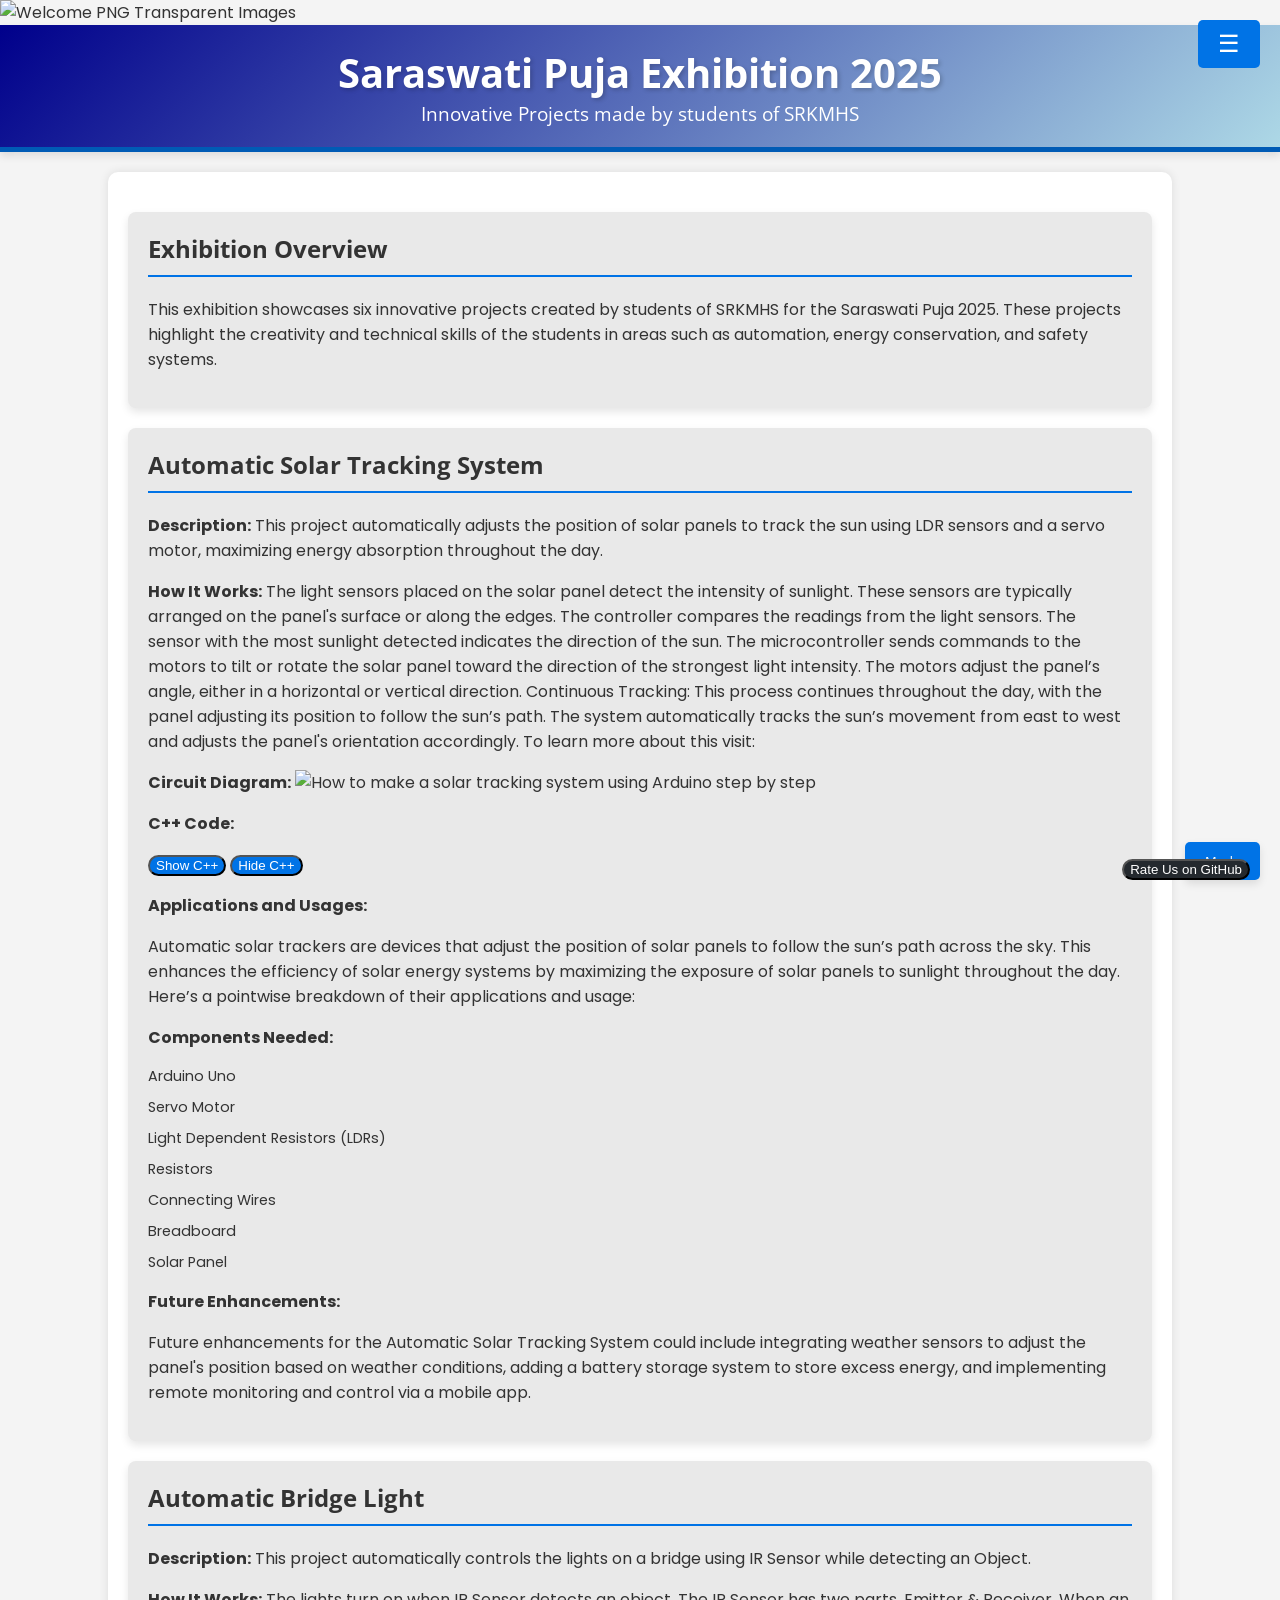
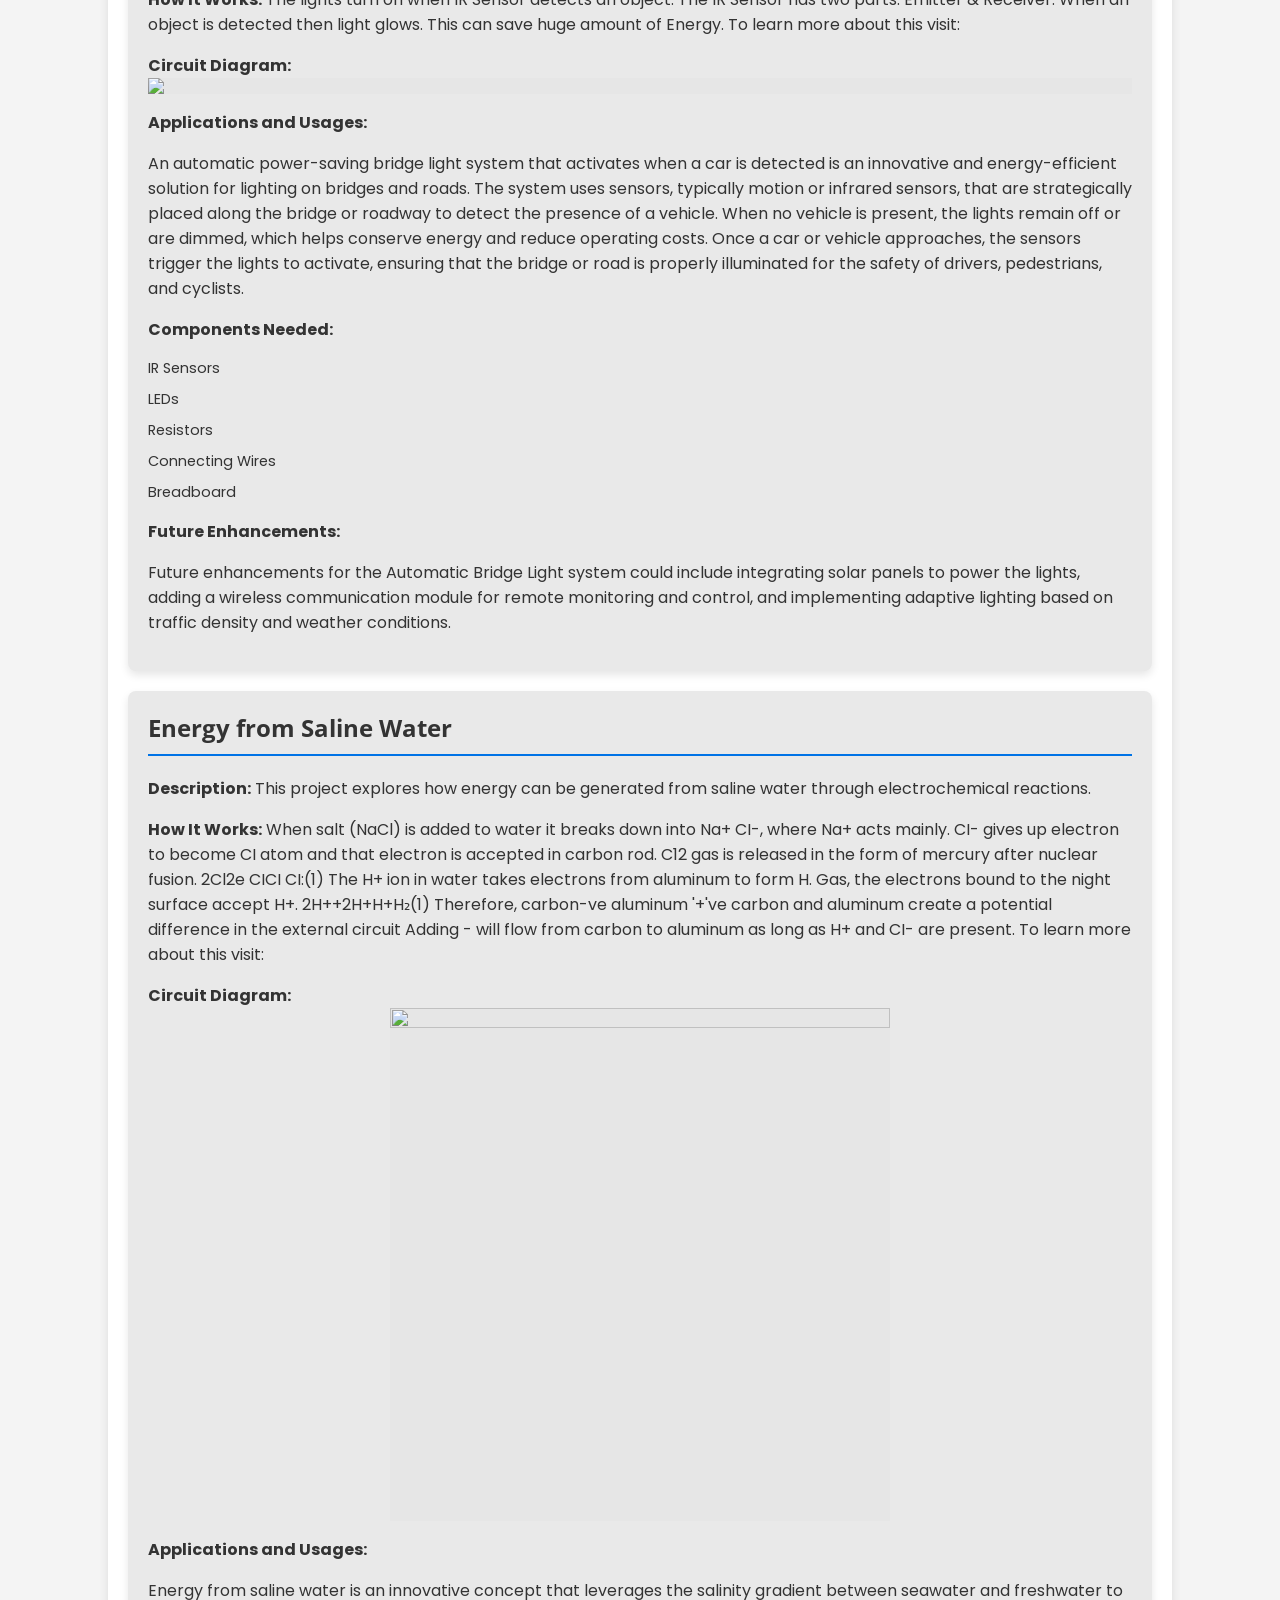
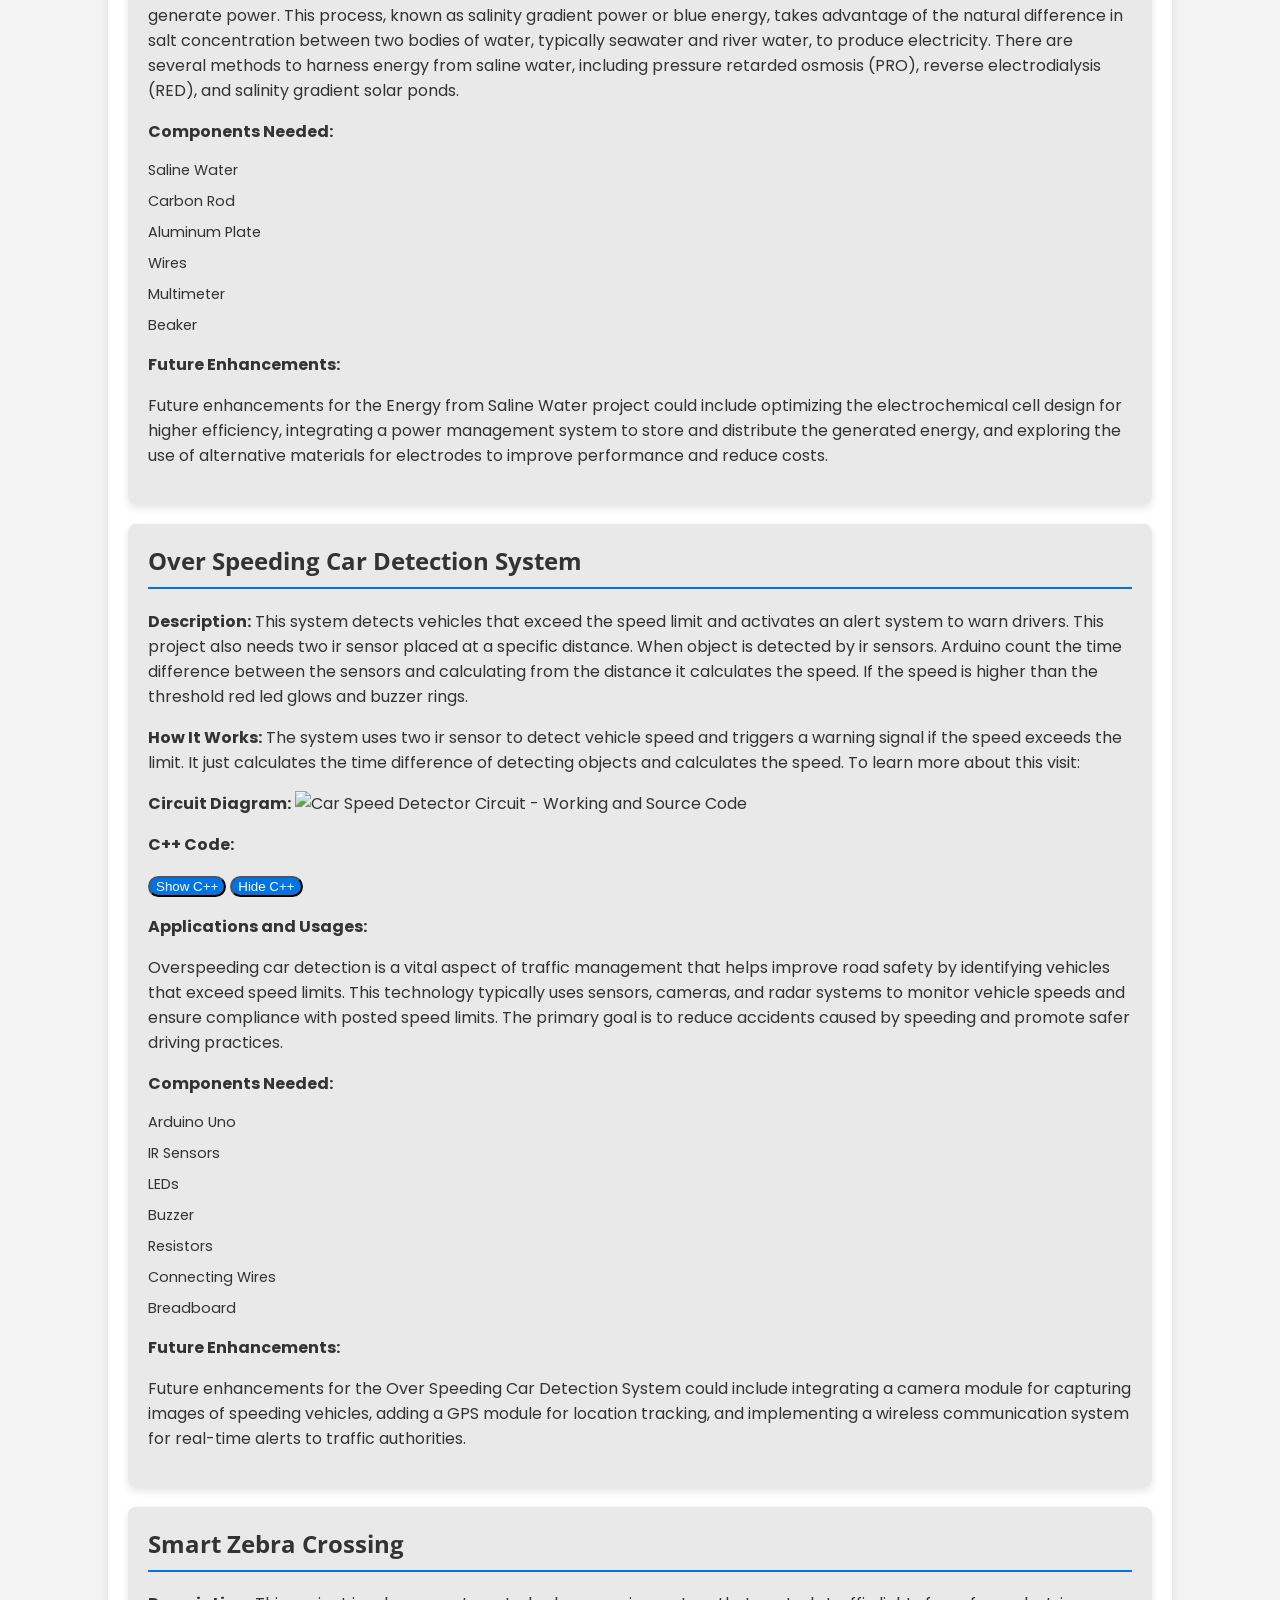
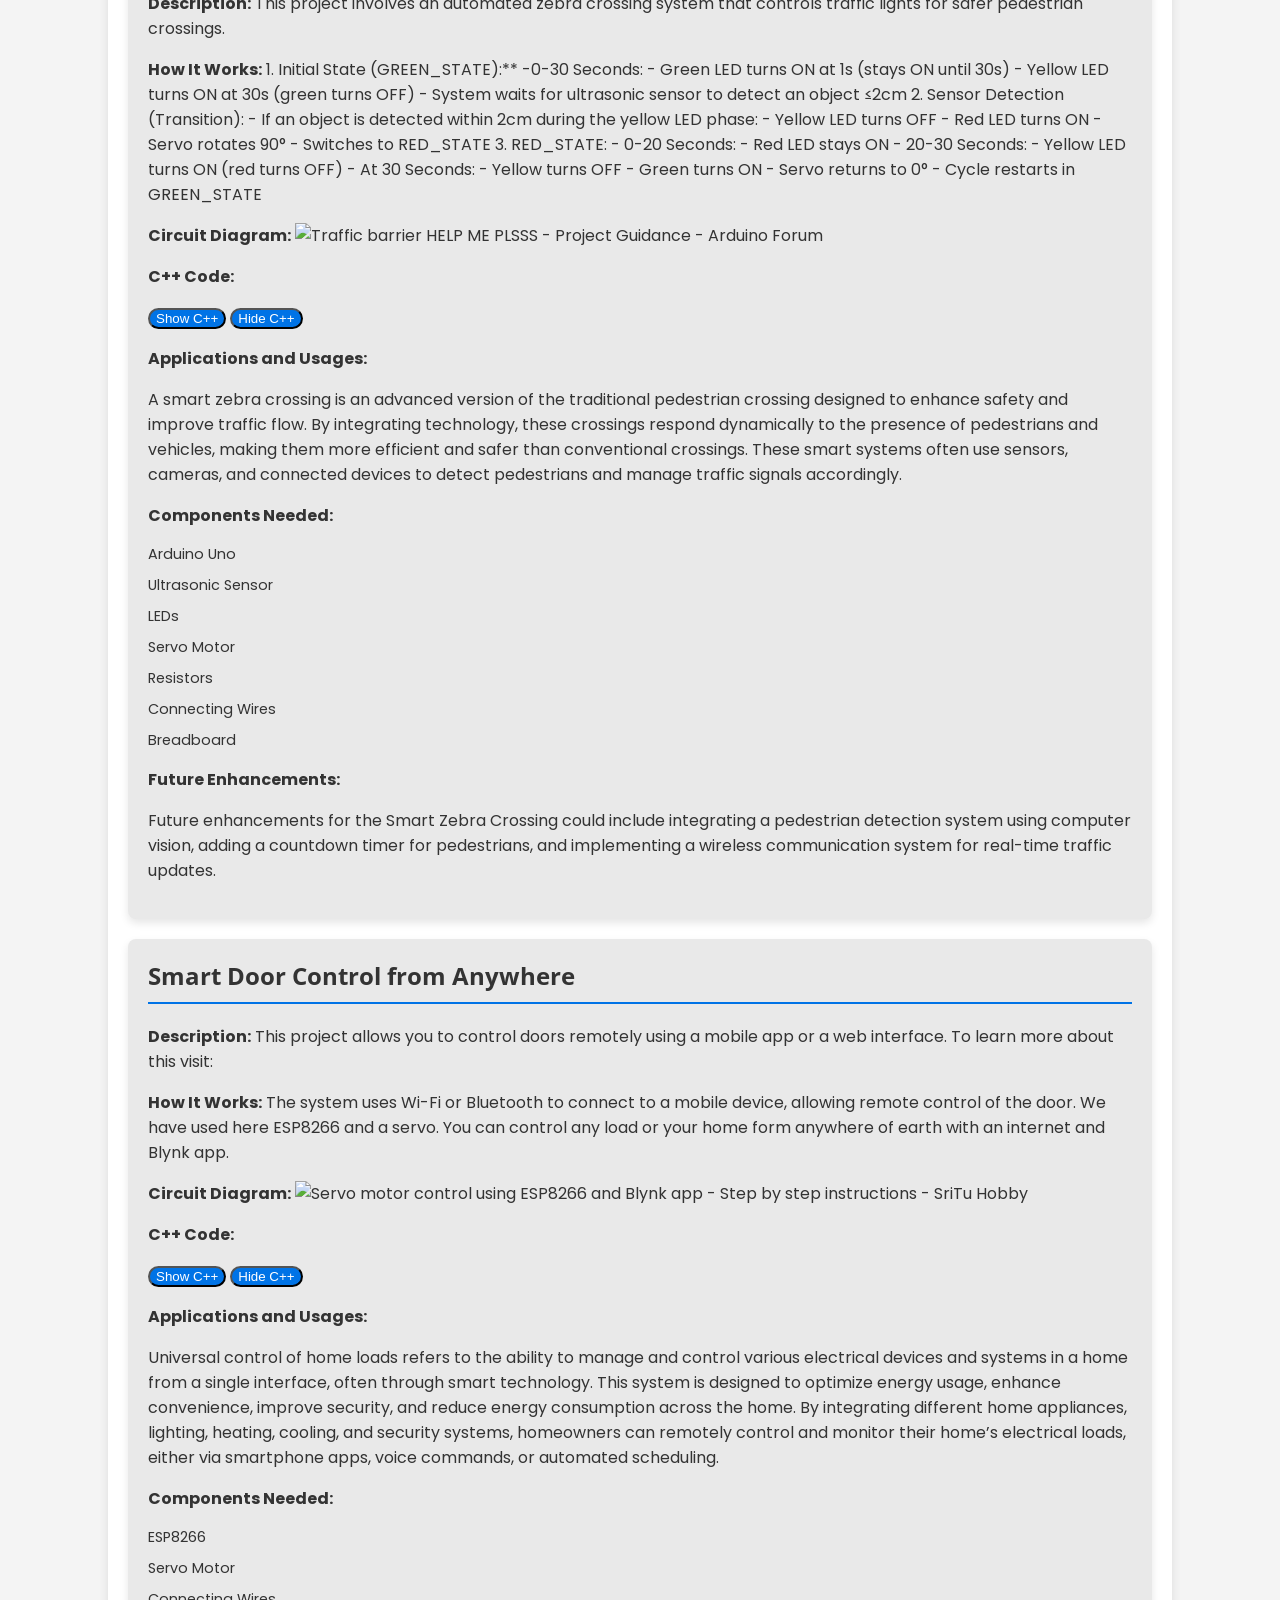
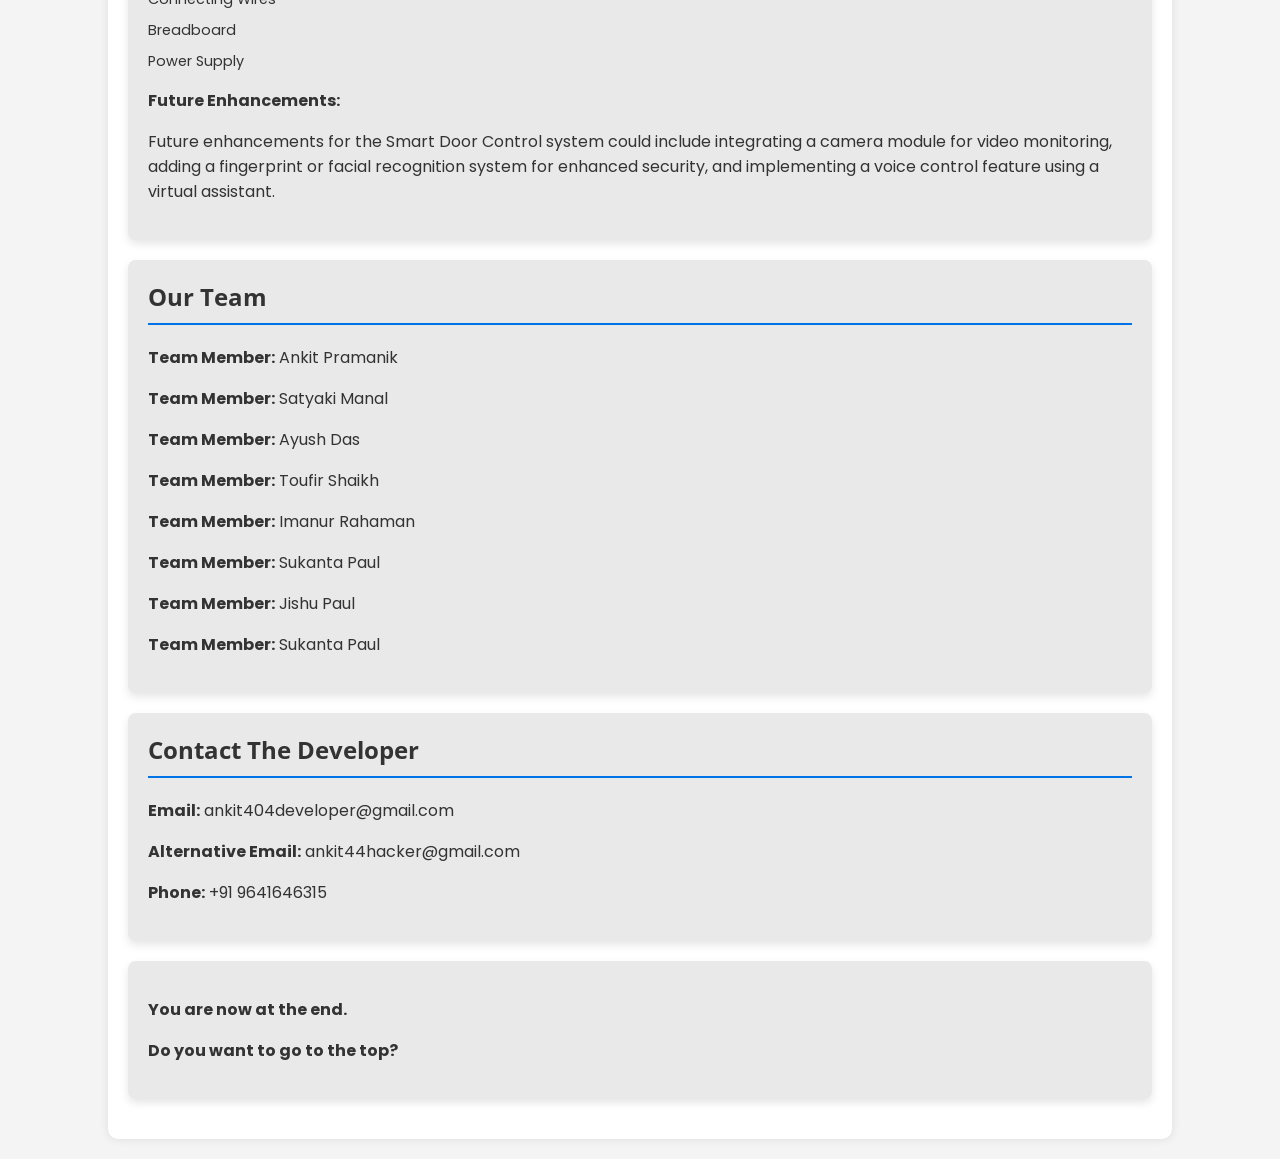
==== commit dfaf9311: "Update index.html" ====
--- a/index.html
+++ b/index.html
@@ -25,7 +25,7 @@
       <li><a href="#project5">Smart Zebra Crossing</a></li>
       <li><a href="#project6">Smart Door Control from Anywhere</a></li>
     
-      <li><a href="#project7">Our Team></li>
+      <li><a href="#project7">Our Team</li>
       <li><a href="#project8">Contact the Developer</a></li>
       
     </ul>
@@ -46,14 +46,14 @@
       <h2>Automatic Solar Tracking System</h2>
       <p><strong>Description:</strong> This project automatically adjusts the position of solar panels to track the sun
         using LDR sensors and a servo motor, maximizing energy absorption throughout the day.</p>
-      <p><strong>How It Works:</strong> 1. Light Detection: The light sensors placed on the solar panel detect the
+      <p><strong>How It Works:</strong> The light sensors placed on the solar panel detect the
         intensity of sunlight. These sensors are typically arranged on the panel's surface or along the edges.
-        2. Comparison: The controller compares the readings from the light sensors. The sensor with the most sunlight
+        The controller compares the readings from the light sensors. The sensor with the most sunlight
         detected indicates the direction of the sun.
-        3. Adjustment: The microcontroller sends commands to the motors to tilt or rotate the solar panel toward the
+        The microcontroller sends commands to the motors to tilt or rotate the solar panel toward the
         direction of the strongest light intensity. The motors adjust the panel’s angle, either in a horizontal
-        (azimuth) or vertical (elevation) direction.
-        4. Continuous Tracking: This process continues throughout the day, with the panel adjusting its position to
+        or vertical direction.
+        Continuous Tracking: This process continues throughout the day, with the panel adjusting its position to
         follow the sun’s path. The system automatically tracks the sun’s movement from east to west and adjusts the
         panel's orientation accordingly.
         To learn more about this visit: </p>
@@ -670,7 +670,7 @@
 
     // Redirect to GitHub repository page when the star button is clicked
     document.getElementById('github-star-btn').addEventListener('click', () => {
-      window.open('https://github.com/ankit404devoloper/Ankit404developee', '_blank');
+      window.open('https://github.com/Ankit404devoloper/Ankit404developer', '_blank');
       alert('Please star our repository on GitHub!');
     });
   </script>
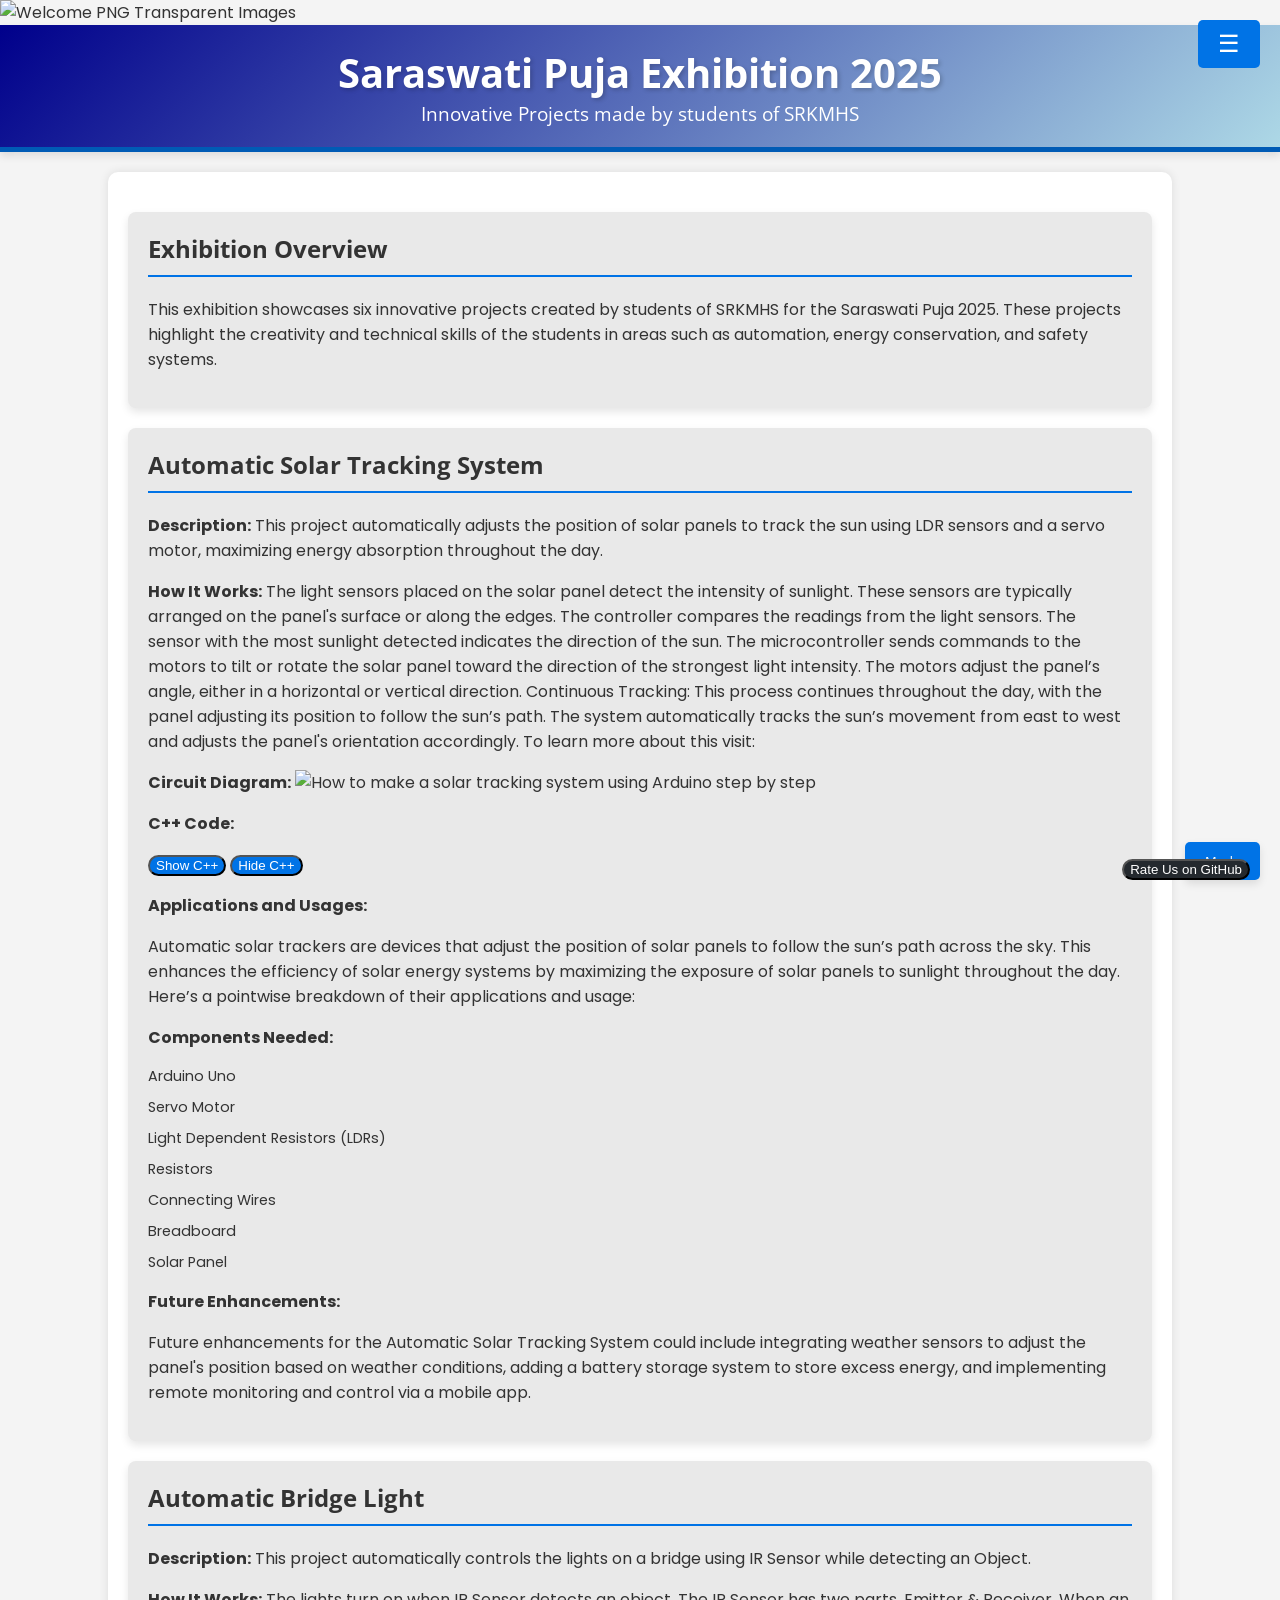
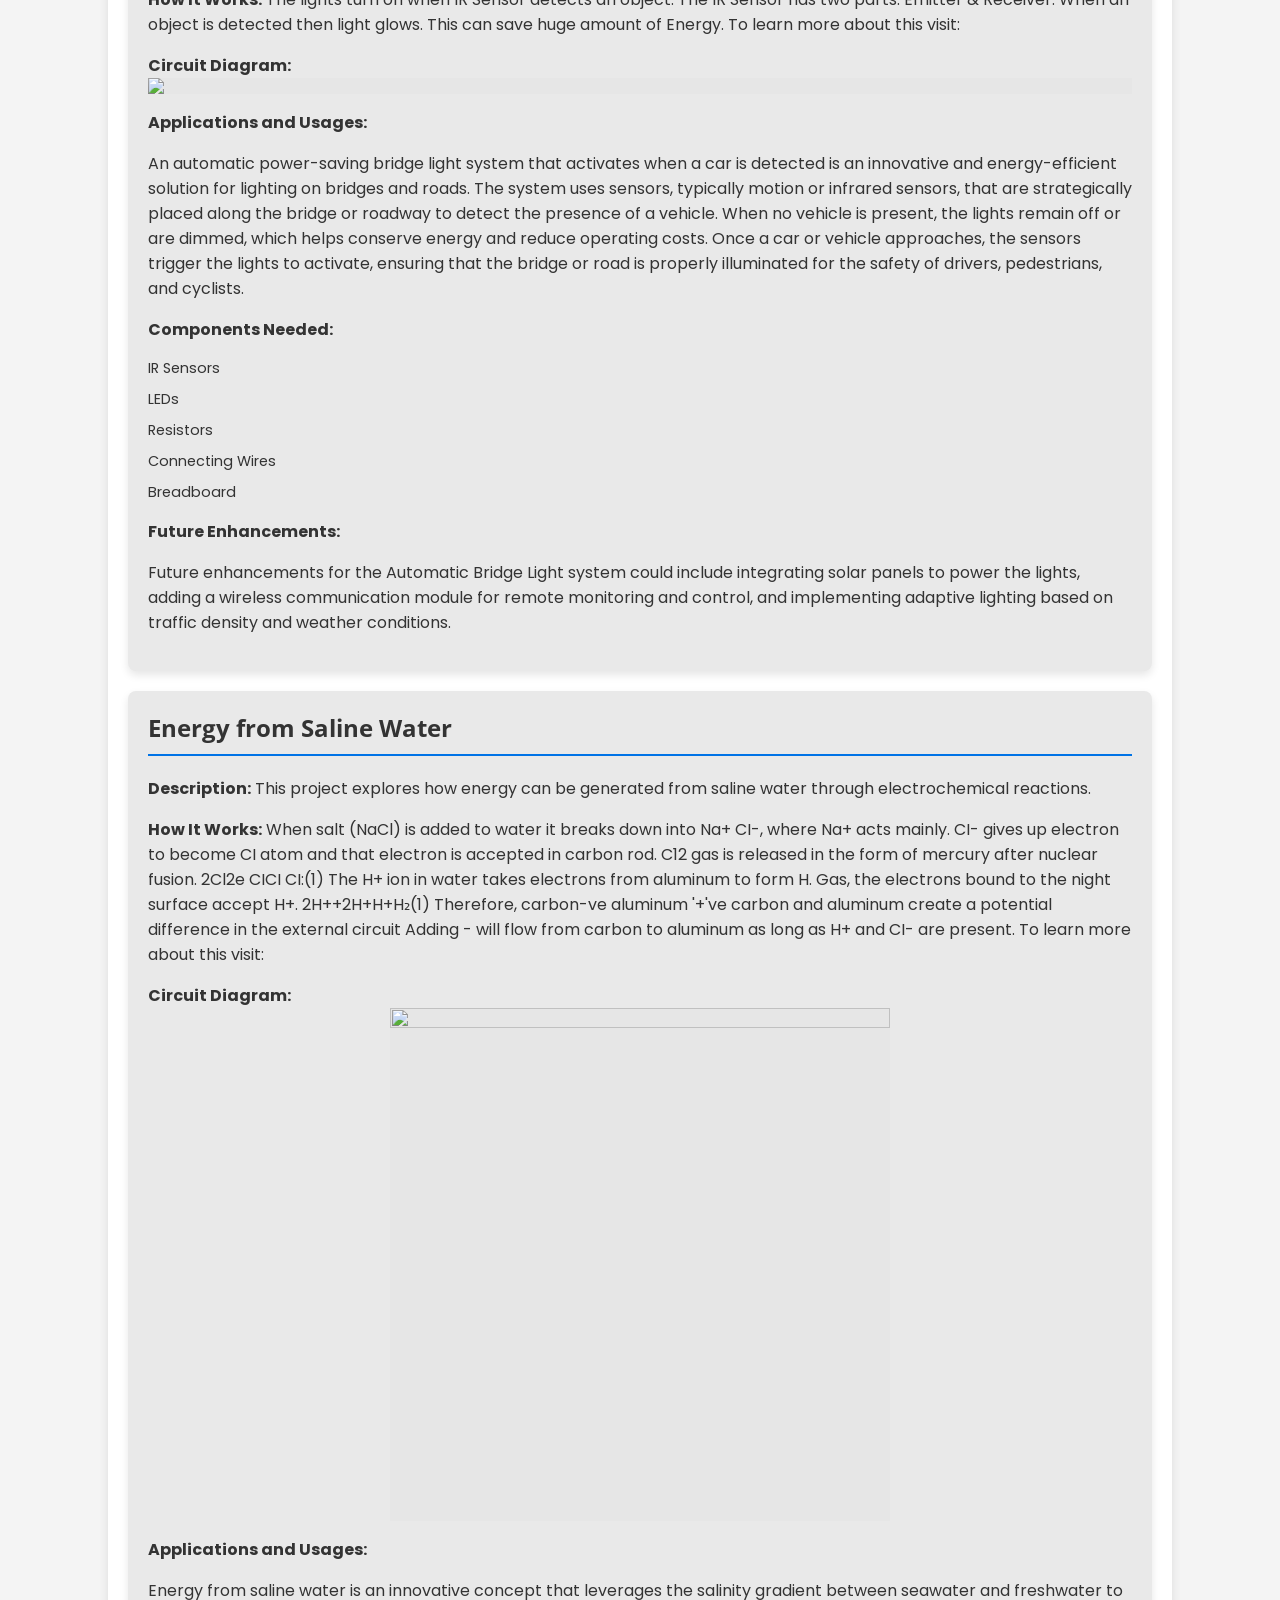
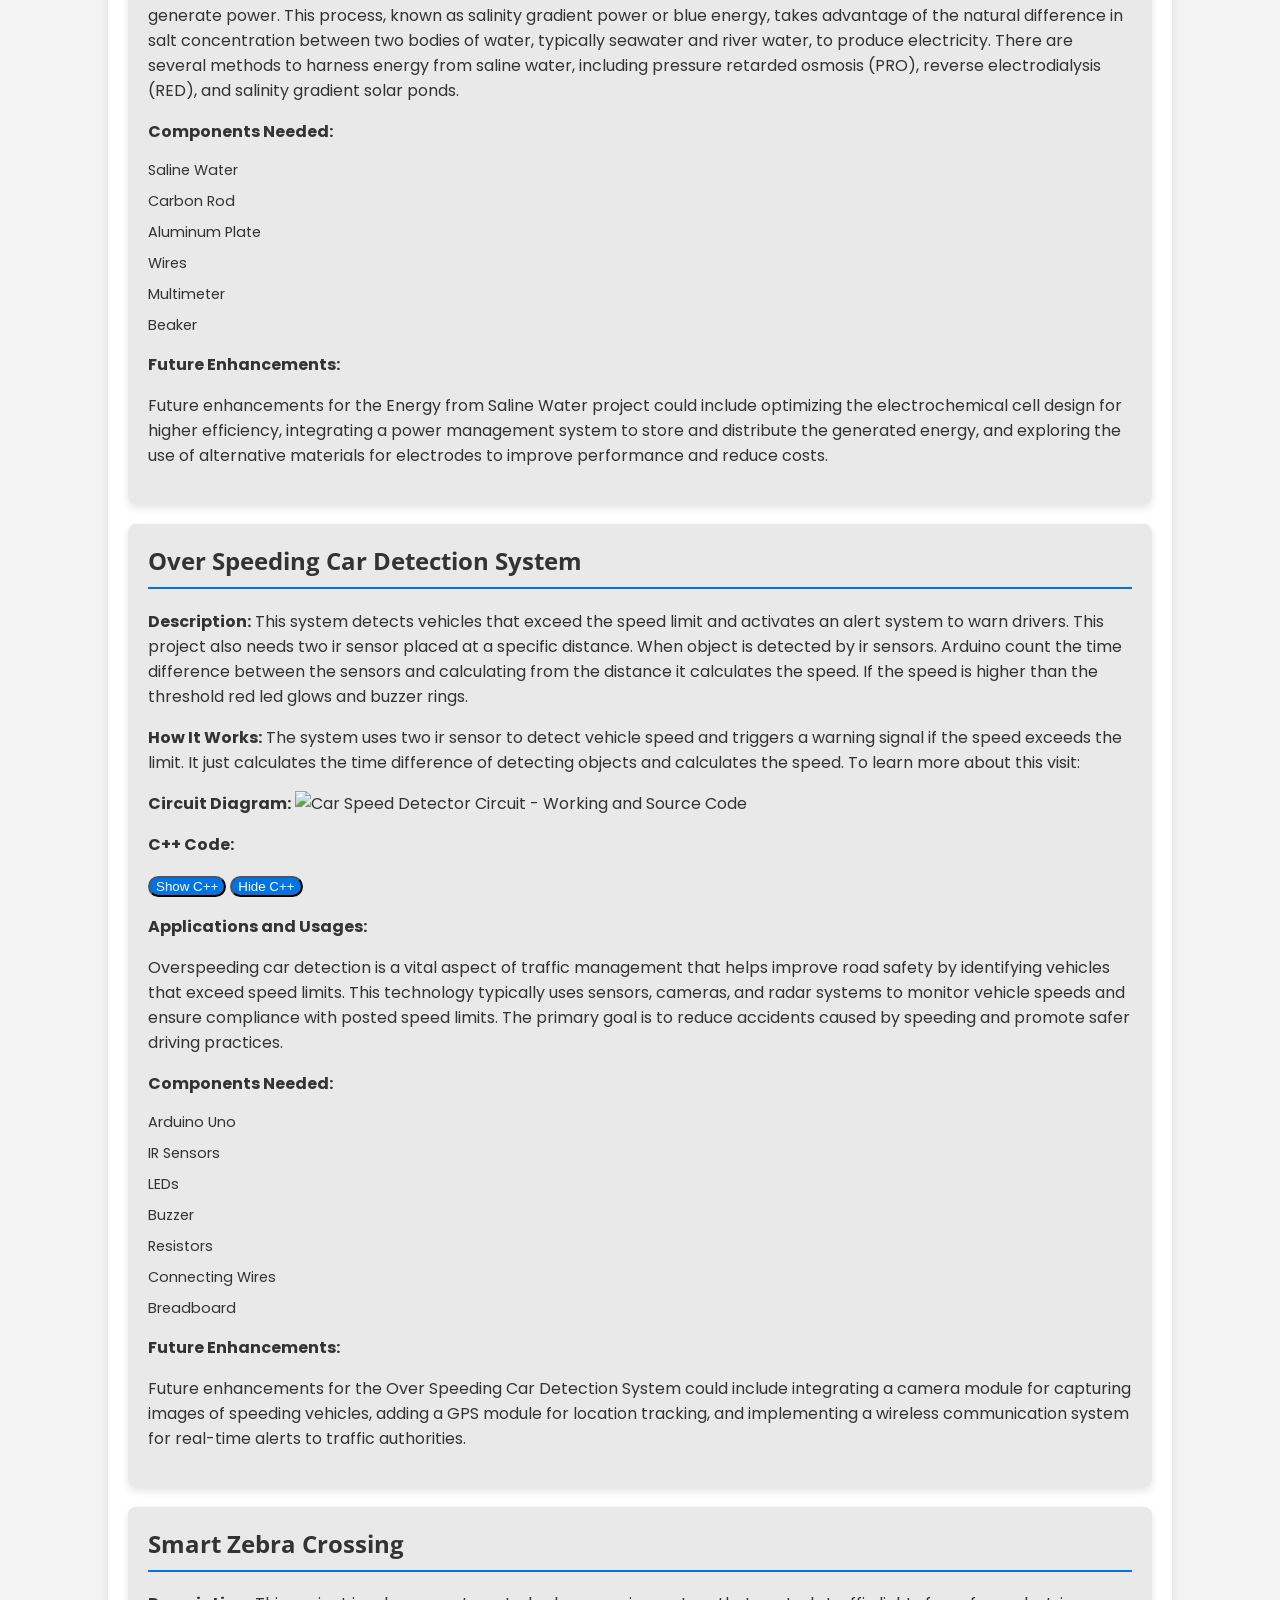
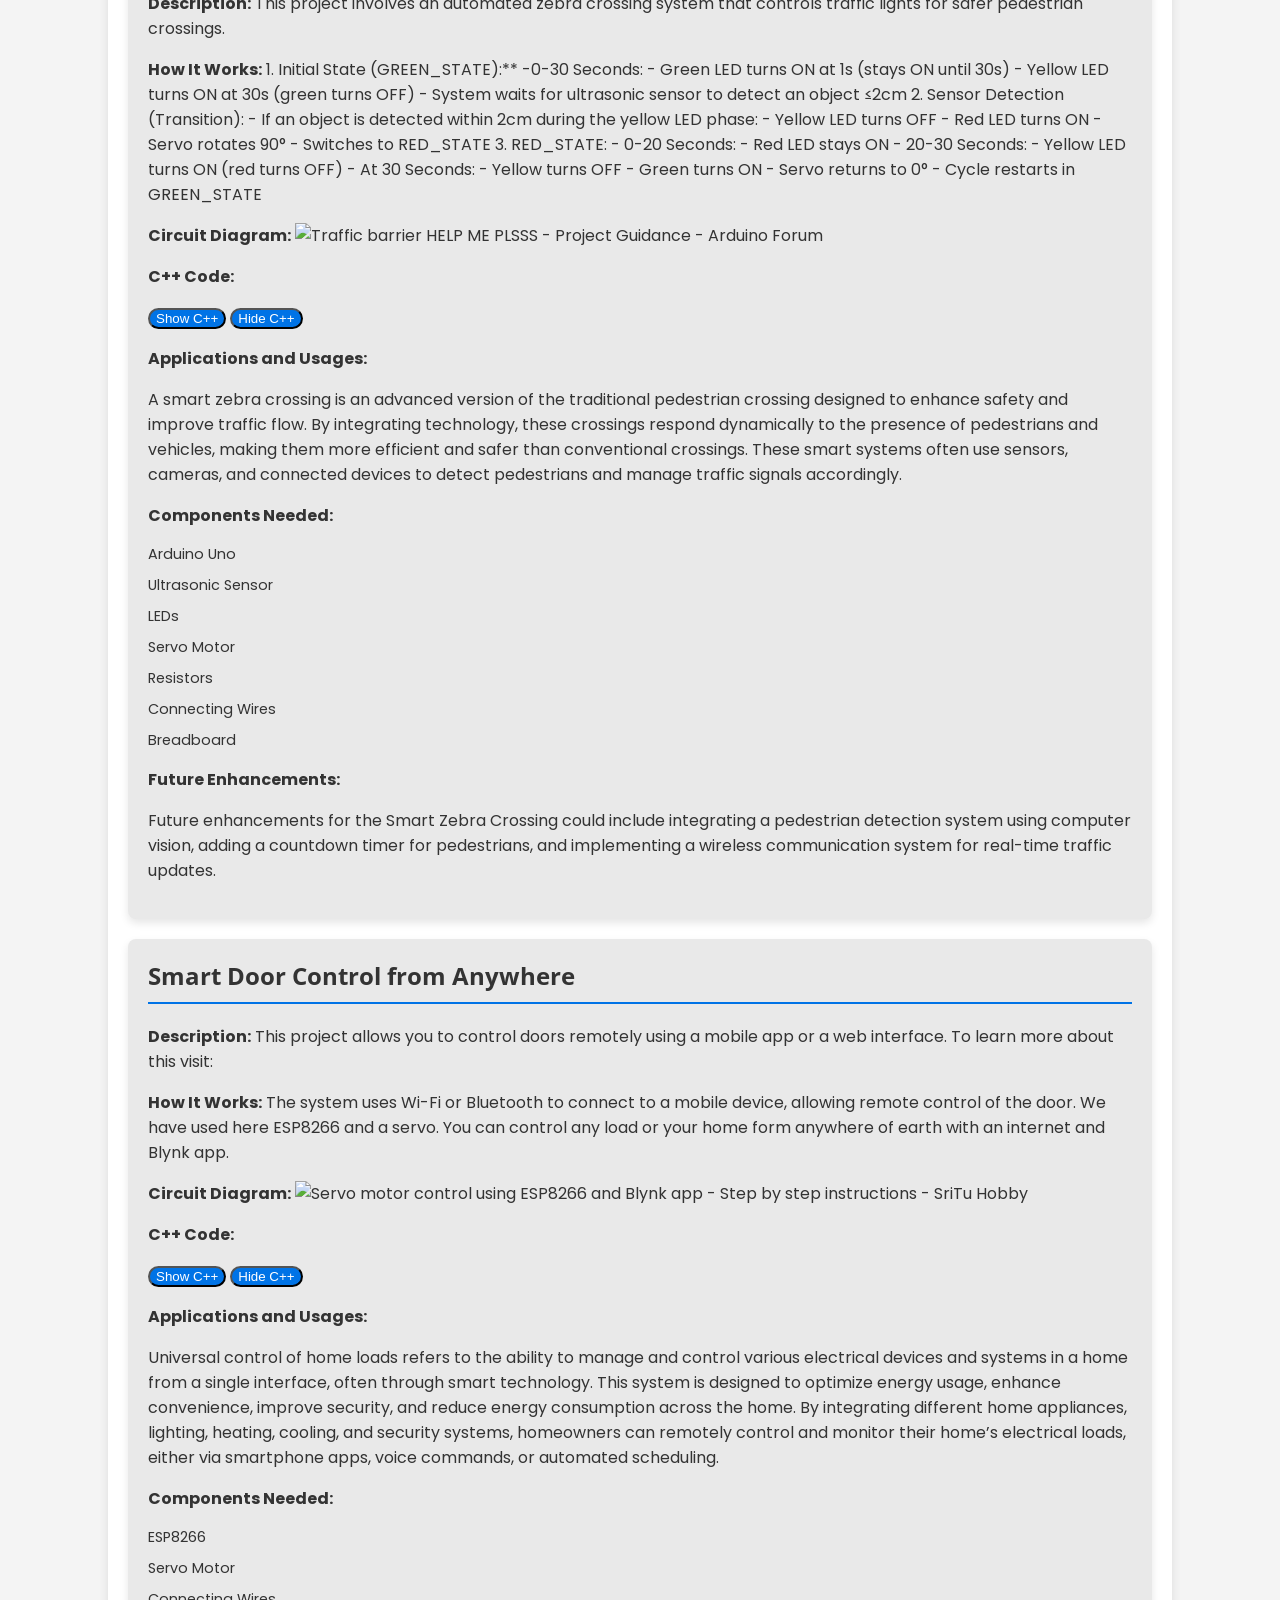
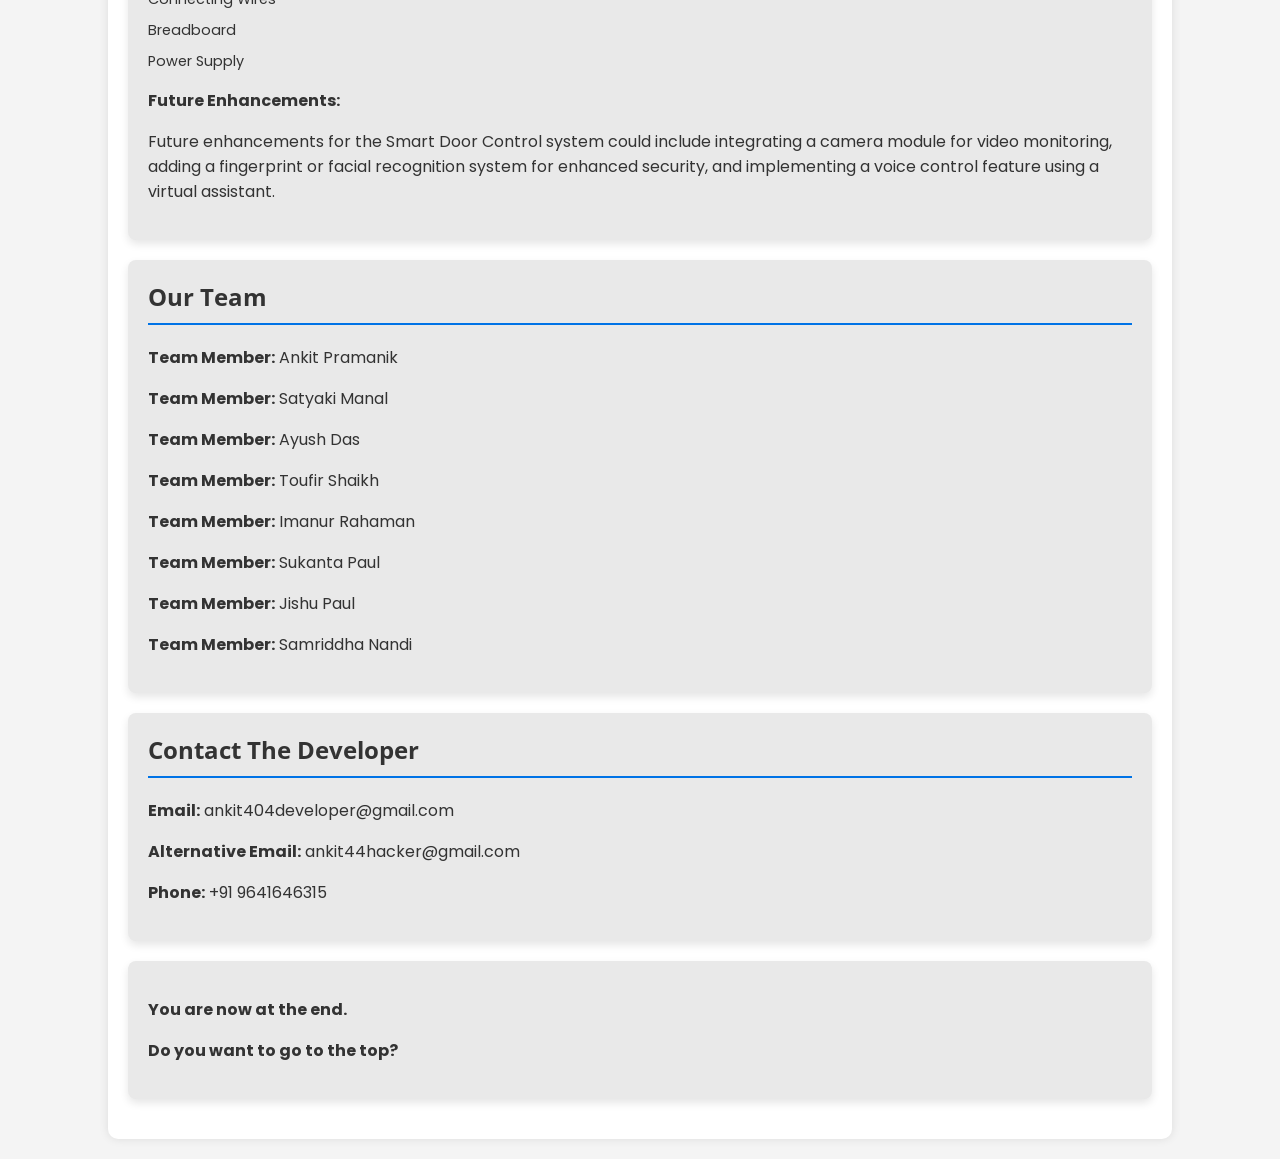
==== commit 00d407b4: "Update index.html" ====
--- a/index.html
+++ b/index.html
@@ -558,7 +558,7 @@
       <p><strong>Team Member:</strong> Imanur Rahaman</p>
       <p><strong>Team Member:</strong> Sukanta Paul</p>
       <p><strong>Team Member:</strong> Jishu Paul</p>
-      <p><strong>Team Member:</strong> Sukanta Paul</p>
+      <p><strong>Team Member:</strong> Samriddha Nandi</p>
     </section>
 
     <!-- Contact The Developer Section -->
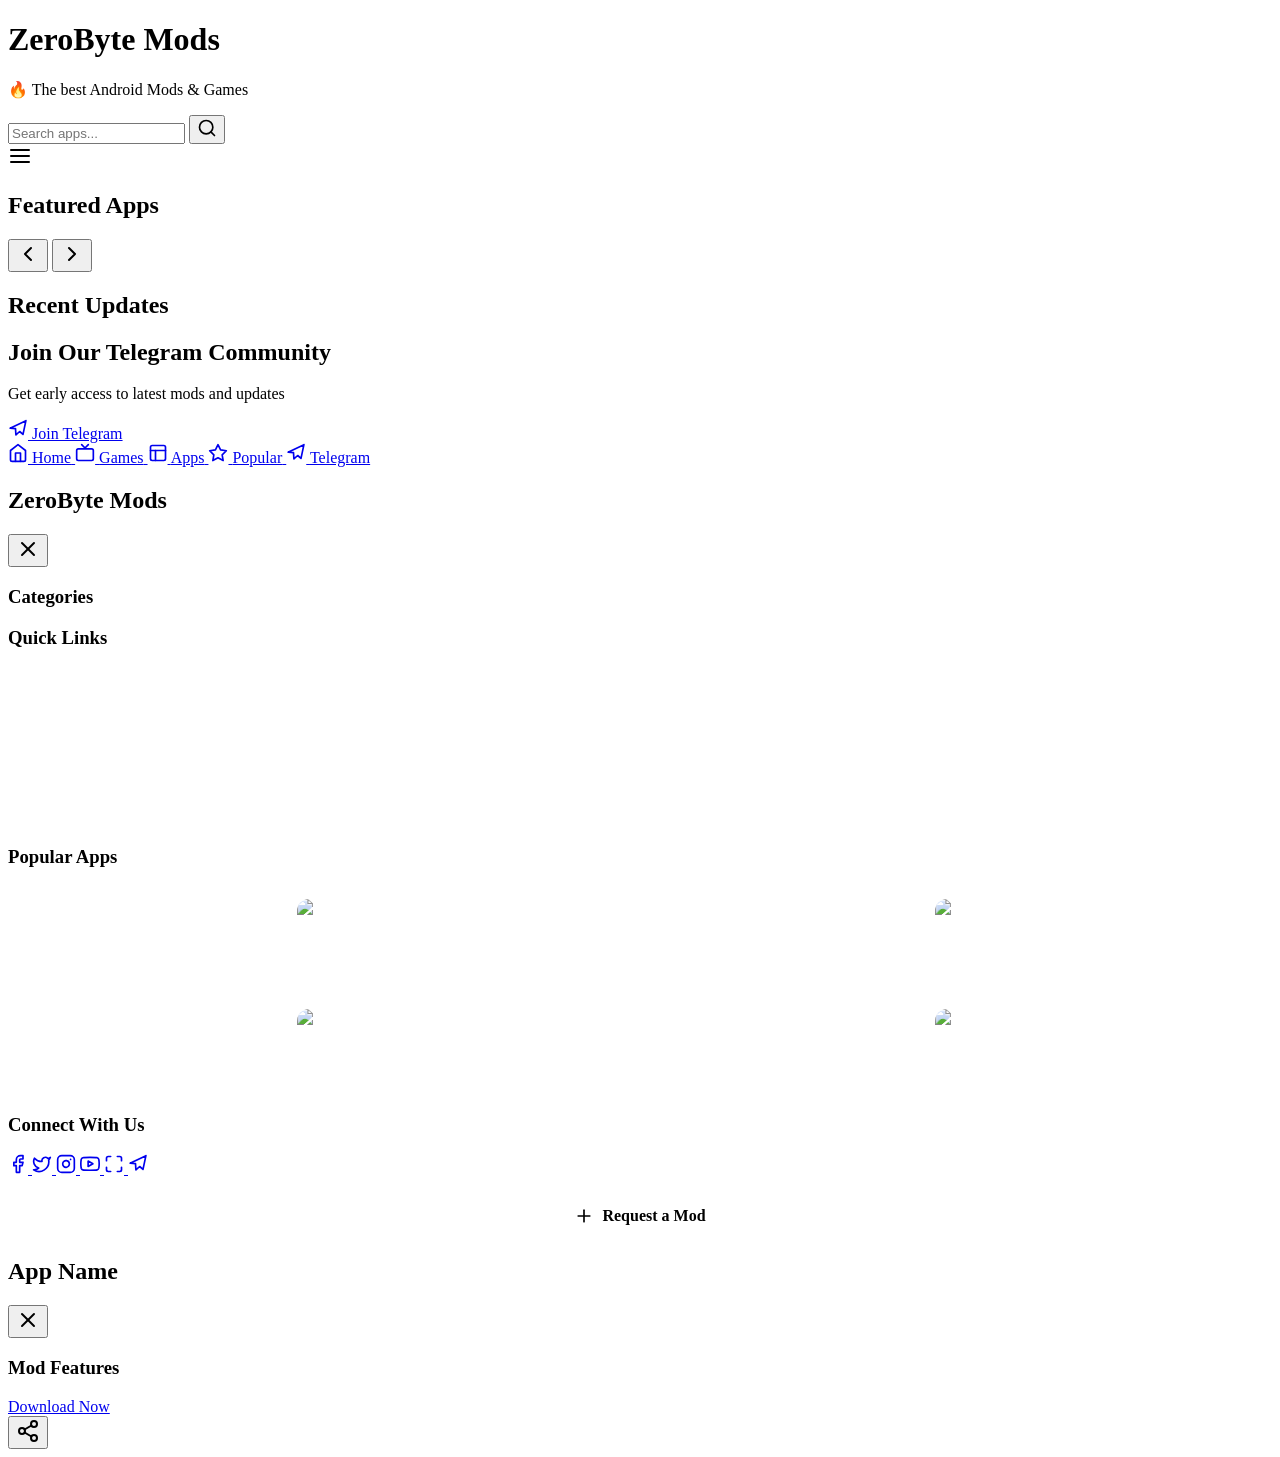
==== commit 56b9b4a0: "Update index.html" ====
--- a/index.html
+++ b/index.html
@@ -1,744 +1,331 @@
 <!DOCTYPE html>
 <html lang="en">
-
-<head>
-  <meta charset="UTF-8">
-  <meta name="viewport" content="width=device-width, initial-scale=1.0">
-  <title>Saraswati Puja Exhibition 2025</title>
-  <link rel="stylesheet" href="style.css">
-</head>
-<img src="https://www.pngall.com/wp-content/uploads/14/Welcome.png" jsaction="" class="sFlh5c FyHeAf iPVvYb" style="max-width: 616px; height: 243px; margin: 0px; width: 356px;" alt="Welcome PNG Transparent Images" jsname="kn3ccd" aria-hidden="false">
-  <!-- Header Section -->
-  <header>
-    <h1>Saraswati Puja Exhibition 2025</h1>
-    <p>Innovative Projects made by students of SRKMHS</p>
-    <button class="hamburger-menu" onclick="toggleMenu()">☰</button>
-  </header>
-
-  <!-- Hamburger Menu -->
-  <nav id="menu" class="hidden">
-    <ul>
-      <li><a href="#project1">Automatic Solar Tracking System</a></li>
-      <li><a href="#project2">Automatic Bridge Light</a></li>
-      <li><a href="#project3">Energy from Saline Water</a></li>
-      <li><a href="#project4">Over Speeding Car Detection System</a></li>
-      <li><a href="#project5">Smart Zebra Crossing</a></li>
-      <li><a href="#project6">Smart Door Control from Anywhere</a></li>
-    
-      <li><a href="#project7">Our Team</li>
-      <li><a href="#project8">Contact the Developer</a></li>
-      
-    </ul>
-  </nav>
-
-  <!-- Main Content Section -->
-  <div class="container">
-    <!-- Description of the Exhibition -->
-    <section class="section" id="description">
-      <h2>Exhibition Overview</h2>
-      <p>This exhibition showcases six innovative projects created by students of SRKMHS for the Saraswati Puja 2025.
-        These projects highlight the creativity and technical skills of the students in areas such as automation, energy
-        conservation, and safety systems.</p>
-    </section>
-
-    <!-- Individual Project Sections -->
-    <section class="section" id="project1">
-      <h2>Automatic Solar Tracking System</h2>
-      <p><strong>Description:</strong> This project automatically adjusts the position of solar panels to track the sun
-        using LDR sensors and a servo motor, maximizing energy absorption throughout the day.</p>
-      <p><strong>How It Works:</strong> The light sensors placed on the solar panel detect the
-        intensity of sunlight. These sensors are typically arranged on the panel's surface or along the edges.
-        The controller compares the readings from the light sensors. The sensor with the most sunlight
-        detected indicates the direction of the sun.
-        The microcontroller sends commands to the motors to tilt or rotate the solar panel toward the
-        direction of the strongest light intensity. The motors adjust the panel’s angle, either in a horizontal
-        or vertical direction.
-        Continuous Tracking: This process continues throughout the day, with the panel adjusting its position to
-        follow the sun’s path. The system automatically tracks the sun’s movement from east to west and adjusts the
-        panel's orientation accordingly.
-        To learn more about this visit: </p>
-      <p><strong>Circuit Diagram:</strong> <img
-          src="https://i0.wp.com/srituhobby.com/wp-content/uploads/2022/01/Circuit-1.jpg?resize=1024%2C971&amp;ssl=1"
-          jsaction="" class="sFlh5c FyHeAf iPVvYb" style="max-width: 100%; height: auto; margin: 0px;"
-          alt="How to make a solar tracking system using Arduino step by step" jsname="kn3ccd" aria-hidden="false"></p>
-      <p><strong>C++ Code:</strong></p>
-      <button onclick="toggleCode('code1')" style="background-color: #0073e6; color: white; border-radius: 12px;">Show C++</button>
-      <pre id="code1" style="display:none;">
-#include <Servo.h>
-Servo myServo;
-int 1dr1Pin = A0;
-int ldr2Pin = A1;
-int ledPin = 13;
-int servoPin = 9;
-int servoPos = 90;
-int threshold = 50;
-
-void setup() 
-myServo.attach(servoPin);
-myServo.write(servoPos);
-pinMode(ledPin, OUTPUT);
-Serial.begin(115200);
-}
-
-void loop() {
-int 1dr1Value = analogRead(1dr1Pin);
-int 1dr2Value = analogRead(1dr2Pin);
-Serial.print("LDR1: ");
-Serial.print(ldr1Value);
-Serial.print(" LDR2: ");
-Serial.println(ldr2Value);
-int IdrDifference = 1dr1Value 1dr2Value;
-if (ldrDifference > threshold && servoPos > 0) servoPos = max(servoPos map(ldrDifference,
-myServo.write(servoPos);
-digitalWrite(ledPin, HIGH);
-}
-else if (ldrDifference <-threshold && servoPos servoPos = min(servoPos map (ldrDifference,
-myServo.write(servoPos);
-digitalWrite(ledPin, HIGH);
-}
-else {
-digitalWrite(ledPin, LOW);
-}
-delay(100);
-}
-      </pre>
-      <button onclick="toggleCode('code1')" style="background-color: #0073e6; color: white; border-radius: 12px;">Hide C++</button>
-      <p><strong>Applications and Usages:</strong></p>
-      <p class="animated-text">Automatic solar trackers are devices that adjust the position of solar panels to follow the sun’s path across the sky. This enhances the efficiency of solar energy systems by maximizing the exposure of solar panels to sunlight throughout the day. Here’s a pointwise breakdown of their applications and usage:</p>
-      <!-- Add your content here -->
-      <p><strong>Components Needed:</strong></p>
-      <ul class="small-text">
-        <li>Arduino Uno</li>
-        <li>Servo Motor</li>
-        <li>Light Dependent Resistors (LDRs)</li>
-        <li>Resistors</li>
-        <li>Connecting Wires</li>
-        <li>Breadboard</li>
-        <li>Solar Panel</li>
-      </ul>
-      <p><strong>Future Enhancements:</strong></p>
-      <p>Future enhancements for the Automatic Solar Tracking System could include integrating weather sensors to adjust the panel's position based on weather conditions, adding a battery storage system to store excess energy, and implementing remote monitoring and control via a mobile app.</p>
-    </section>
-
-    <section class="section" id="project2">
-      <h2>Automatic Bridge Light</h2>
-      <p><strong>Description:</strong> This project automatically controls the lights on a bridge using IR Sensor while
-        detecting an Object.</p>
-      <p><strong>How It Works:</strong> The lights turn on when IR Sensor detects an object. The IR Sensor has two
-        parts. Emitter & Receiver. When an object is detected then light glows. This can save huge amount of Energy.
-        To learn more about this visit:
-      </p>
-      <p><strong>Circuit Diagram:</strong><img
-          style="display: block;-webkit-user-select: none;margin: auto;background-color: hsl(0, 0%, 90%);transition: background-color 300ms; max-width: 100%; height: auto;"
-          src="https://i.ytimg.com/vi/q1DK6Rzlwpg/hq720.jpg?sqp=-oaymwEhCK4FEIIDSFryq4qpAxMIARUAAAAAGAElAADIQj0AgKJD&amp;rs=AOn4CLBKjaubfx9Z-VFsLsvvboygauQdMg">
-      </p>
-      <p><strong>Applications and Usages:</strong></p>
-      <p class="animated-text">An automatic power-saving bridge light system that activates when a car is detected is an innovative and energy-efficient solution for lighting on bridges and roads. The system uses sensors, typically motion or infrared sensors, that are strategically placed along the bridge or roadway to detect the presence of a vehicle. When no vehicle is present, the lights remain off or are dimmed, which helps conserve energy and reduce operating costs. Once a car or vehicle approaches, the sensors trigger the lights to activate, ensuring that the bridge or road is properly illuminated for the safety of drivers, pedestrians, and cyclists.</p>
-      <!-- Add your content here -->
-      <p><strong>Components Needed:</strong></p>
-      <ul class="small-text">
-       
-        <li>IR Sensors</li>
-        <li>LEDs</li>
-        <li>Resistors</li>
-        <li>Connecting Wires</li>
-        <li>Breadboard</li>
-      </ul>
-      <p><strong>Future Enhancements:</strong></p>
-      <p>Future enhancements for the Automatic Bridge Light system could include integrating solar panels to power the lights, adding a wireless communication module for remote monitoring and control, and implementing adaptive lighting based on traffic density and weather conditions.</p>
-    </section>
-
-    <section class="section" id="project3">
-      <h2>Energy from Saline Water</h2>
-      <p><strong>Description:</strong> This project explores how energy can be generated from saline water through
-        electrochemical reactions.</p>
-      <p><strong>How It Works:</strong>
-        When salt (NaCl) is added to water it breaks down into Na+ CI-, where Na+ acts mainly.
-        CI- gives up electron to become CI atom and that electron is accepted in carbon rod. C12 gas is released in the
-        form of mercury after nuclear fusion.
-
-        2Cl2e CICI CI:(1)
-
-        The H+ ion in water takes electrons from aluminum to form H. Gas, the electrons bound to the night surface
-        accept H+.
-        2H++2H+H+H₂(1)
-        Therefore, carbon-ve aluminum '+'ve carbon and aluminum create a potential difference in the external circuit
-        Adding - will flow from carbon to aluminum as long as H+ and CI- are present.
-        To learn more about this visit: </p>
-      <p><strong>Circuit Diagram:</strong>
-      <img
-        style="display: block;-webkit-user-select: none;margin: auto;cursor: zoom-in;background-color: hsl(0, 0%, 90%);transition: background-color 300ms; max-width: 100%; height: auto;"
-        src="https://ourfuture.energy/wp-content/uploads/2019/06/electrochemical-battery.png" width="500" height="513">
-      <p>
-      <p><strong>Applications and Usages:</strong></p>
-      <p class="animated-text">Energy from saline water is an innovative concept that leverages the salinity gradient between seawater and freshwater to generate power. This process, known as salinity gradient power or blue energy, takes advantage of the natural difference in salt concentration between two bodies of water, typically seawater and river water, to produce electricity. There are several methods to harness energy from saline water, including pressure retarded osmosis (PRO), reverse electrodialysis (RED), and salinity gradient solar ponds.</p>
-      <!-- Add your content here -->
-      <p><strong>Components Needed:</strong></p>
-      <ul class="small-text">
-        <li>Saline Water</li>
-        <li>Carbon Rod</li>
-        <li>Aluminum Plate</li>
-        <li>Wires</li>
-        <li>Multimeter</li>
-        <li>Beaker</li>
-      </ul>
-      <p><strong>Future Enhancements:</strong></p>
-      <p>Future enhancements for the Energy from Saline Water project could include optimizing the electrochemical cell design for higher efficiency, integrating a power management system to store and distribute the generated energy, and exploring the use of alternative materials for electrodes to improve performance and reduce costs.</p>
-    </section>
-
-    <section class="section" id="project4">
-      <h2>Over Speeding Car Detection System</h2>
-      <p><strong>Description:</strong> This system detects vehicles that exceed the speed limit and activates an alert
-        system to warn drivers. This project also needs two ir sensor placed at a specific distance. When object is
-        detected by ir sensors. Arduino count the time difference between the sensors and calculating from the distance
-        it calculates the speed. If the speed is higher than the threshold red led glows and buzzer rings.</p>
-      <p><strong>How It Works:</strong> The system uses two ir sensor to detect vehicle speed and triggers a warning
-        signal if the speed exceeds the limit. It just calculates the time difference of detecting objects and
-        calculates the speed.
-        To learn more about this visit:
-      </p>
-      <p><strong>Circuit Diagram:</strong> <img
-          src="https://www.electricaltechnology.org/wp-content/uploads/2019/07/Car-Speed-Detection-Circuit.png"
-          jsaction="" class="sFlh5c FyHeAf iPVvYb" style="max-width: 100%; height: auto; margin: 0px;"
-          alt="Car Speed Detector Circuit - Working and Source Code" jsname="kn3ccd" aria-hidden="false"></p>
-      <p><strong>C++ Code:</strong></p>
-      <button onclick="toggleCode('code2')" style="background-color: #0073e6; color: white; border-radius: 12px;">Show C++</button>
-      <pre id="code2" style="display:none;">
-#include <Wire.h>
-#include <LiquidCrystal_I2C.h>
-https://i0.wp.com/srituhobby.com/wp-content/uploads/2022/01/Circuit-1.jpg?resize=1024%2C971&ssl=1
-#define SENSOR1 2 // IR Sensor 1 connected to Pin 2
-#define SENSOR2 3 // IR Sensor 2 connected to Pin 3
-#define GREEN_LED 8 // Green LED connected to Pin 8
-#define RED_LED 9 // Red LED connected to Pin 9
-#define DISTANCE 14.2 // Distance between sensors in cm
-#define SPEED_LIMIT 40.0 // Speed limit in cm/s
-
-LiquidCrystal_I2C lcd(0x27, 16, 2); // I2C address (0x27) for 16x2 LCD
-
-unsigned long startTime, endTime; // Variables to record time
-float speed;
-
-void setup() {
-  pinMode(SENSOR1, INPUT);
-  pinMode(SENSOR2, INPUT);
-  pinMode(GREEN_LED, OUTPUT);
-  pinMode(RED_LED, OUTPUT);
-
-  // Initialize LCD
-  lcd.init(); // Initialize LCD
-  lcd.backlight(); // Turn on backlight
-  lcd.setCursor(0, 0);
-  lcd.print("Speed Measure");
-  lcd.setCursor(0, 1);
-  lcd.print("System Ready!");
-  delay(2000); // Wait 2 seconds
-  lcd.clear();
-
-  Serial.begin(9600); // Initialize Serial Monitor
-}
-
-void loop() {
-  // Wait for object to trigger Sensor 1
-  if (digitalRead(SENSOR1) == LOW) { // Object detected
-    startTime = millis(); // Record time for Sensor 1
-    
-    // Wait for object to trigger Sensor 2
-    while (digitalRead(SENSOR2) == HIGH) {
-      // Do nothing, wait for object to pass Sensor 2
-    }
-    endTime = millis(); // Record time for Sensor 2
-
-    // Calculate speed
-    float timeTaken = (endTime - startTime) / 1000.0; // Convert ms to seconds
-    speed = DISTANCE / timeTaken; // Speed in cm/s
-
-    // Display speed on Serial Monitor
-    Serial.print("Time Taken: ");
-    Serial.print(timeTaken);
-    Serial.print(" seconds, Speed: ");
-    Serial.print(speed);
-    Serial.println(" cm/s");
-
-    // Display speed on LCD
-    lcd.clear();
-    lcd.setCursor(0, 0);
-    lcd.print("Speed: ");
-    lcd.print(speed, 2); // Display speed with 2 decimal places
-    lcd.print(" cm/s");
-
-    // Check if speed exceeds the limit
-    if (speed > SPEED_LIMIT) {
-      digitalWrite(RED_LED, HIGH); // Turn on Red LED
-      digitalWrite(GREEN_LED, LOW); // Turn off Green LED
-      lcd.setCursor(0, 1);
-      lcd.print("Overspeeding!");
-    } else {
-      digitalWrite(RED_LED, LOW); // Turn off Red LED
-      digitalWrite(GREEN_LED, HIGH); // Turn on Green LED
-      lcd.setCursor(0, 1);
-      lcd.print("Speed OK");
-    }
-
-    delay(2000); // Wait 2 seconds before resetting
-    lcd.clear();
-    lcd.setCursor(0, 0);
-    lcd.print("Ready for Next");
-  }
-}
-      </pre>
-      <button onclick="toggleCode('code2')" style="background-color: #0073e6; color: white; border-radius: 12px;">Hide C++</button>
-      <p><strong>Applications and Usages:</strong></p>
-      <p class="animated-text">Overspeeding car detection is a vital aspect of traffic management that helps improve road safety by identifying vehicles that exceed speed limits. This technology typically uses sensors, cameras, and radar systems to monitor vehicle speeds and ensure compliance with posted speed limits. The primary goal is to reduce accidents caused by speeding and promote safer driving practices.</p>
-      <!-- Add your content here -->
-      <p><strong>Components Needed:</strong></p>
-      <ul class="small-text">
-        <li>Arduino Uno</li>
-        <li>IR Sensors</li>
-        <li>LEDs</li>
-        <li>Buzzer</li>
-        <li>Resistors</li>
-        <li>Connecting Wires</li>
-        <li>Breadboard</li>
-      </ul>
-      <p><strong>Future Enhancements:</strong></p>
-      <p>Future enhancements for the Over Speeding Car Detection System could include integrating a camera module for capturing images of speeding vehicles, adding a GPS module for location tracking, and implementing a wireless communication system for real-time alerts to traffic authorities.</p>
-    </section>
-
-    <section class="section" id="project5">
-      <h2>Smart Zebra Crossing</h2>
-      <p><strong>Description:</strong> This project involves an automated zebra crossing system that controls traffic lights for safer pedestrian crossings.</p>
-      <p><strong>How It Works:</strong> 1. Initial State (GREEN_STATE):**
-      -0-30 Seconds:
-        - Green LED turns ON at 1s (stays ON until 30s)
-        - Yellow LED turns ON at 30s (green turns OFF)
-        - System waits for ultrasonic sensor to detect an object ≤2cm
-
-      2. Sensor Detection (Transition):
-      - If an object is detected within 2cm during the yellow LED phase:
-        - Yellow LED turns OFF
-        - Red LED turns ON
-        - Servo rotates 90°
-        - Switches to RED_STATE
-
-      3. RED_STATE:
-      - 0-20 Seconds:
-        - Red LED stays ON
-      - 20-30 Seconds:
-        - Yellow LED turns ON (red turns OFF)
-      - At 30 Seconds:
-        - Yellow turns OFF
-        - Green turns ON
-        - Servo returns to 0°
-        - Cycle restarts in GREEN_STATE
-      </p>
-      <p><strong>Circuit Diagram:</strong> <img src="https://europe1.discourse-cdn.com/arduino/original/4X/6/f/8/6f8308c461f61c02f807a7aaa51e711c51e85590.jpeg" jsaction="" class="sFlh5c FyHeAf iPVvYb" style="max-width: 100%; height: auto; margin: 0px;" alt="Traffic barrier HELP ME PLSSS - Project Guidance - Arduino Forum" jsname="kn3ccd" aria-hidden="false"></p>
-      <p><strong>C++ Code:</strong></p>
-      <button onclick="toggleCode('code3')" style="background-color: #0073e6; color: white; border-radius: 12px;">Show C++</button>
-      <pre id="code3" style="display:none;">
-#include <Servo.h>
-
-// Pin definitions
-const int greenLed = 2;
-const int yellowLed = 3;
-const int redLed = 4;
-const int trigPin = 5;
-const int echoPin = 6;
-const int servoPin = 11;
-
-Servo myServo;
-
-// State management
-enum State { GREEN_STATE, RED_STATE };
-State currentState = GREEN_STATE;
-unsigned long stateStartTime;
-int stateSubPhase = 0; // 0 = counting, 1 = waiting for sensor
-
-void setup() {
-  // Initialize pins
-  pinMode(greenLed, OUTPUT);
-  pinMode(yellowLed, OUTPUT);
-  pinMode(redLed, OUTPUT);
-  pinMode(trigPin, OUTPUT);
-  pinMode(echoPin, INPUT);
-  
-  // Attach servo
-  myServo.attach(servoPin);
-  
-  // Initialize all LEDs to OFF
-  digitalWrite(greenLed, LOW);
-  digitalWrite(yellowLed, LOW);
-  digitalWrite(redLed, LOW);
-  
-  // Initialize state
-  stateStartTime = millis();
-}
-
-float readUltrasonicDistance() {
-  // Trigger ultrasonic sensor
-  digitalWrite(trigPin, LOW);
-  delayMicroseconds(2);
-  digitalWrite(trigPin, HIGH);
-  delayMicroseconds(10);
-  digitalWrite(trigPin, LOW);
-  
-  // Read echo pulse
-  long duration = pulseIn(echoPin, HIGH);
-  return duration * 0.034 / 2; // Convert to cm
-}
-
-void loop() {
-  unsigned long currentTime = millis();
-  unsigned long elapsedTime = currentTime - stateStartTime;
-
-  switch(currentState) {
-    case GREEN_STATE:
-      if(stateSubPhase == 0) { // Counting phase (0-30s)
-        if(elapsedTime >= 1000 && elapsedTime < 30000) {
-          digitalWrite(greenLed, HIGH);
-        } else {
-          digitalWrite(greenLed, LOW);
-        }
-        
-        if(elapsedTime >= 30000) {
-          digitalWrite(greenLed, LOW);
-          digitalWrite(yellowLed, HIGH);
-          stateSubPhase = 1; // Switch to sensor check
-        }
-      }
-      else if(stateSubPhase == 1) { // Waiting for object
-        float distance = readUltrasonicDistance();
-        if(distance <= 2.0) {
-          digitalWrite(yellowLed, LOW);
-          digitalWrite(redLed, HIGH);
-          myServo.write(90);
+  <head>
+    <meta charset="UTF-8" />
+    <meta name="viewport" content="width=device-width, initial-scale=1.0" />
+    <title>ZeroByte Mods</title>
+    <meta name="description" content="The best Android Mods & Games" />
+    <meta name="author" content="ZeroByte Mods" />
+    <link rel="stylesheet" href="https://fonts.googleapis.com/css2?family=Inter:wght@400;500;600;700&display=swap">
+    <link rel="stylesheet" href="/src/App.css">
+    <script src="https://cdn.gpteng.co/gptengineer.js" type="module"></script>
+  </head>
+
+  <body>
+    <div id="root">
+      <!-- Header Section -->
+      <header class="header">
+        <div class="logo">
+          <h1>ZeroByte <span>Mods</span></h1>
+        </div>
+        <div class="tagline">
+          <p>🔥 The best Android Mods & Games</p>
+        </div>
+        <div class="search-container">
+          <input type="text" id="search-input" placeholder="Search apps..." autocomplete="off">
+          <button id="search-button">
+            <svg xmlns="http://www.w3.org/2000/svg" width="20" height="20" viewBox="0 0 24 24" fill="none" stroke="currentColor" stroke-width="2" stroke-linecap="round" stroke-linejoin="round" class="search-icon"><circle cx="11" cy="11" r="8"></circle><line x1="21" y1="21" x2="16.65" y2="16.65"></line></svg>
+          </button>
+        </div>
+        <div class="menu-icon" id="menu-toggle">
+          <svg xmlns="http://www.w3.org/2000/svg" width="24" height="24" viewBox="0 0 24 24" fill="none" stroke="currentColor" stroke-width="2" stroke-linecap="round" stroke-linejoin="round"><line x1="3" y1="12" x2="21" y2="12"></line><line x1="3" y1="6" x2="21" y2="6"></line><line x1="3" y1="18" x2="21" y2="18"></line></svg>
+        </div>
+      </header>
+
+      <!-- Main Content -->
+      <main class="main-content">
+        <!-- Featured Apps Carousel -->
+        <section class="carousel-section">
+          <h2>Featured Apps</h2>
+          <div class="carousel-container">
+            <div class="carousel-wrapper" id="featured-carousel">
+              <!-- Carousel items will be inserted here by JavaScript -->
+            </div>
+            <div class="carousel-controls">
+              <button id="carousel-prev" class="carousel-arrow">
+                <svg xmlns="http://www.w3.org/2000/svg" width="24" height="24" viewBox="0 0 24 24" fill="none" stroke="currentColor" stroke-width="2" stroke-linecap="round" stroke-linejoin="round"><polyline points="15 18 9 12 15 6"></polyline></svg>
+              </button>
+              <button id="carousel-next" class="carousel-arrow">
+                <svg xmlns="http://www.w3.org/2000/svg" width="24" height="24" viewBox="0 0 24 24" fill="none" stroke="currentColor" stroke-width="2" stroke-linecap="round" stroke-linejoin="round"><polyline points="9 18 15 12 9 6"></polyline></svg>
+              </button>
+            </div>
+          </div>
+        </section>
+
+        <!-- Recent Updates -->
+        <section class="recent-updates">
+          <h2>Recent Updates</h2>
+          <div class="app-grid" id="app-grid">
+            <!-- App cards will be inserted here by JavaScript -->
+          </div>
+        </section>
+
+        <!-- Telegram CTA -->
+        <section class="telegram-cta">
+          <h2>Join Our Telegram Community</h2>
+          <p>Get early access to latest mods and updates</p>
+          <a href="https://t.me/zerobyte_mods" class="telegram-button">
+            <svg xmlns="http://www.w3.org/2000/svg" width="20" height="20" viewBox="0 0 24 24" fill="none" stroke="currentColor" stroke-width="2" stroke-linecap="round" stroke-linejoin="round"><path d="M21.5 2L2.5 11L9 11.5L9.5 19L14 15L18 18.5L21.5 2Z"></path></svg>
+            Join Telegram
+          </a>
+        </section>
+      </main>
+
+      <!-- Bottom Navigation Bar -->
+      <nav class="bottom-navbar">
+        <a href="#" class="nav-item active">
+          <svg xmlns="http://www.w3.org/2000/svg" width="20" height="20" viewBox="0 0 24 24" fill="none" stroke="currentColor" stroke-width="2" stroke-linecap="round" stroke-linejoin="round"><path d="M3 9l9-7 9 7v11a2 2 0 0 1-2 2H5a2 2 0 0 1-2-2z"></path><polyline points="9 22 9 12 15 12 15 22"></polyline></svg>
+          <span>Home</span>
+        </a>
+        <a href="#" class="nav-item">
+          <svg xmlns="http://www.w3.org/2000/svg" width="20" height="20" viewBox="0 0 24 24" fill="none" stroke="currentColor" stroke-width="2" stroke-linecap="round" stroke-linejoin="round"><rect x="2" y="7" width="20" height="14" rx="2" ry="2"></rect><path d="M16 2L12 6 8 2"></path></svg>
+          <span>Games</span>
+        </a>
+        <a href="#" class="nav-item">
+          <svg xmlns="http://www.w3.org/2000/svg" width="20" height="20" viewBox="0 0 24 24" fill="none" stroke="currentColor" stroke-width="2" stroke-linecap="round" stroke-linejoin="round"><rect x="3" y="3" width="18" height="18" rx="2" ry="2"></rect><line x1="3" y1="9" x2="21" y2="9"></line><line x1="9" y1="21" x2="9" y2="9"></line></svg>
+          <span>Apps</span>
+        </a>
+        <a href="#" class="nav-item">
+          <svg xmlns="http://www.w3.org/2000/svg" width="20" height="20" viewBox="0 0 24 24" fill="none" stroke="currentColor" stroke-width="2" stroke-linecap="round" stroke-linejoin="round"><polygon points="12 2 15.09 8.26 22 9.27 17 14.14 18.18 21.02 12 17.77 5.82 21.02 7 14.14 2 9.27 8.91 8.26 12 2"></polygon></svg>
+          <span>Popular</span>
+        </a>
+        <a href="https://t.me/zerobyte_mods" class="nav-item">
+          <svg xmlns="http://www.w3.org/2000/svg" width="20" height="20" viewBox="0 0 24 24" fill="none" stroke="currentColor" stroke-width="2" stroke-linecap="round" stroke-linejoin="round"><path d="M21.5 2L2.5 11L9 11.5L9.5 19L14 15L18 18.5L21.5 2Z"></path></svg>
+          <span>Telegram</span>
+        </a>
+      </nav>
+
+      <!-- Sidebar Menu -->
+      <div class="sidebar" id="sidebar">
+        <div class="sidebar-header">
+          <h2>ZeroByte Mods</h2>
+          <button id="close-sidebar">
+            <svg xmlns="http://www.w3.org/2000/svg" width="24" height="24" viewBox="0 0 24 24" fill="none" stroke="currentColor" stroke-width="2" stroke-linecap="round" stroke-linejoin="round"><line x1="18" y1="6" x2="6" y2="18"></line><line x1="6" y1="6" x2="18" y2="18"></line></svg>
+          </button>
+        </div>
+        <div class="sidebar-content">
+          <div class="sidebar-section">
+            <h3>Categories</h3>
+            <ul class="sidebar-menu">
+              <!-- Categories will be populated by JavaScript -->
+            </ul>
+          </div>
           
-          // Switch to RED_STATE
-          currentState = RED_STATE;
-          stateStartTime = millis();
-          stateSubPhase = 0;
-        }
-      }
-      break;
-
-    case RED_STATE:
-      if(elapsedTime < 20000) { // 0-20s: Red ON
-        digitalWrite(redLed, HIGH);
-        digitalWrite(yellowLed, LOW);
-        digitalWrite(greenLed, LOW);
-      }
-      else if(elapsedTime < 30000) { // 20-30s: Yellow ON
-        digitalWrite(redLed, LOW);
-        digitalWrite(yellowLed, HIGH);
-      }
-      else { // 30s: Reset to GREEN_STATE
-        digitalWrite(yellowLed, LOW);
-        digitalWrite(greenLed, HIGH);
-        myServo.write(0);
-        
-        // Switch to GREEN_STATE
-        currentState = GREEN_STATE;
-        stateStartTime = millis();
-        stateSubPhase = 0;
-      }
-      break;
-  }
-}
-      </pre>
-      <button onclick="toggleCode('code3')" style="background-color: #0073e6; color: white; border-radius: 12px;">Hide C++</button>
-      <p><strong>Applications and Usages:</strong></p>
-      <p class="animated-text">A smart zebra crossing is an advanced version of the traditional pedestrian crossing designed to enhance safety and improve traffic flow. By integrating technology, these crossings respond dynamically to the presence of pedestrians and vehicles, making them more efficient and safer than conventional crossings. These smart systems often use sensors, cameras, and connected devices to detect pedestrians and manage traffic signals accordingly.</p>
-      <!-- Add your content here -->
-      <p><strong>Components Needed:</strong></p>
-      <ul class="small-text">
-        <li>Arduino Uno</li>
-        <li>Ultrasonic Sensor</li>
-        <li>LEDs</li>
-        <li>Servo Motor</li>
-        <li>Resistors</li>
-        <li>Connecting Wires</li>
-        <li>Breadboard</li>
-      </ul>
-      <p><strong>Future Enhancements:</strong></p>
-      <p>Future enhancements for the Smart Zebra Crossing could include integrating a pedestrian detection system using computer vision, adding a countdown timer for pedestrians, and implementing a wireless communication system for real-time traffic updates.</p>
-    </section>
-
-    <section class="section" id="project6">
-      <h2>Smart Door Control from Anywhere</h2>
-      <p><strong>Description:</strong> This project allows you to control doors remotely using a mobile app or a web interface.
-      To learn more about this visit: 
-      </p>
-      <p><strong>How It Works:</strong> The system uses Wi-Fi or Bluetooth to connect to a mobile device, allowing remote control of the door. We have used here ESP8266 and a servo. You can control any load or your home form anywhere of earth with an internet and Blynk app.</p>
-      <p><strong>Circuit Diagram:</strong> <img src="https://i0.wp.com/srituhobby.com/wp-content/uploads/2021/03/circuit-2.jpg?resize=1024%2C529&amp;ssl=1" jsaction="" class="sFlh5c FyHeAf iPVvYb" style="max-width: 100%; height: auto; margin: 0px;" alt="Servo motor control using ESP8266 and Blynk app - Step by step instructions  - SriTu Hobby" jsname="kn3ccd" aria-hidden="false"></p>
-      <p><strong>C++ Code:</strong></p>
-      <button onclick="toggleCode('code4')" style="background-color: #0073e6; color: white; border-radius: 12px;">Show C++</button>
-      <pre id="code4" style="display:none;">
-#include <ESP8266WiFi.h>
-#include <ESP8266WebServer.h>
-#include <Servo.h>
-
-// Replace with your network credentials
-const char* ssid = "YOUR_SSID";
-const char* password = "YOUR_PASSWORD";
-
-// Create the servo object
-Servo myservo;
-
-ESP8266WebServer server(80);  // Create a web server on port 80
-
-void setup() {
-  // Start the serial communication
-  Serial.begin(115200);
-  
-  // Connect to Wi-Fi
-  WiFi.begin(ssid, password);
-  Serial.print("Connecting to WiFi...");
-  
-  // Wait for Wi-Fi connection
-  while (WiFi.status() != WL_CONNECTED) {
-    delay(1000);
-    Serial.print(".");
-  }
-  
-  Serial.println("Connected to WiFi");
-  Serial.print("IP Address: ");
-  Serial.println(WiFi.localIP());
-  
-  // Initialize the servo on pin D4 (GPIO2)
-  myservo.attach(D4);
-
-  // Define the web server route for controlling the servo
-  server.on("/move/(\\d+)", HTTP_GET, []() {
-    String posStr = server.pathArg(0);  // Get the servo position from the URL
-    int pos = posStr.toInt();  // Convert to integer
-    https://i0.wp.com/srituhobby.com/wp-content/uploads/2022/01/Circuit-1.jpg?resize=1024%2C971&ssl=1
-    // Constrain the position between 0 and 180
-    pos = constrain(pos, 0, 180);
-    
-    // Move the servo to the position
-    myservo.write(pos);
-    
-    // Send the response back
-    String message = "Servo moved to " + String(pos) + "°";
-    server.send(200, "text/plain", message);
-  });
-
-  // Start the web server
-  server.begin();
-}
-
-void loop() {
-  // Handle incoming client requests
-  server.handleClient();
-}
-      </pre>
-      <button onclick="toggleCode('code4')" style="background-color: #0073e6; color: white; border-radius: 12px;">Hide C++</button>
-      <p><strong>Applications and Usages:</strong></p>
-      <p class="animated-text">Universal control of home loads refers to the ability to manage and control various electrical devices and systems in a home from a single interface, often through smart technology. This system is designed to optimize energy usage, enhance convenience, improve security, and reduce energy consumption across the home. By integrating different home appliances, lighting, heating, cooling, and security systems, homeowners can remotely control and monitor their home’s electrical loads, either via smartphone apps, voice commands, or automated scheduling.</p>
-      <!-- Add your content here -->
-      <p><strong>Components Needed:</strong></p>
-      <ul class="small-text">
-        <li>ESP8266</li>
-        <li>Servo Motor</li>
-        <li>Connecting Wires</li>
-        <li>Breadboard</li>
-        <li>Power Supply</li>
-      </ul>
-      <p><strong>Future Enhancements:</strong></p>
-      <p>Future enhancements for the Smart Door Control system could include integrating a camera module for video monitoring, adding a fingerprint or facial recognition system for enhanced security, and implementing a voice control feature using a virtual assistant.</p>
-    </section>
-
-    <!-- Our Team Section -->
-    <section class="section" id="project7">
-      <h2>Our Team</h2>
-      <p><strong>Team Member:</strong> Ankit Pramanik</p>
-      <p><strong>Team Member:</strong> Satyaki Manal</p>
-      <p><strong>Team Member:</strong> Ayush Das</p>
-      <p><strong>Team Member:</strong> Toufir Shaikh</p>
-      <p><strong>Team Member:</strong> Imanur Rahaman</p>
-      <p><strong>Team Member:</strong> Sukanta Paul</p>
-      <p><strong>Team Member:</strong> Jishu Paul</p>
-      <p><strong>Team Member:</strong> Samriddha Nandi</p>
-    </section>
-
-    <!-- Contact The Developer Section -->
-    <section class="section" id="project8">
-      <h2>Contact The Developer</h2>
-      <p><strong>Email:</strong> ankit404developer@gmail.com</p>
-      <p><strong>Alternative Email:</strong> ankit44hacker@gmail.com</p>
-      <p><strong>Phone:</strong> +91 9641646315</p>
-    </section>
-
-    <!-- End Section -->
-    <section class="section" id="end">
-      <p><strong>You are now at the end.</strong></p>
-      <p><strong>Do you want to go to the top?</strong></p>
-    </section>
-
-  </div>
-
-  <!-- Back to Top Button -->
-  <button onclick="topFunction()" id="topBtn" title="Go to top">Go to top</button>
-
-  <script>
-    function toggleDarkMode() {
-      document.body.classList.toggle('dark-mode');
-    }
-
-    function displayGreeting() {
-      const now = new Date();
-      const hours = now.getHours();
-      let greeting;
-
-      if (hours < 12) {
-        greeting = "Good Morning!";
-      } else if (hours < 18) {
-        greeting = "Good Afternoon!";
-      } else {
-        greeting = "Good Evening!";
-      }
-
-      const greetingElement = document.createElement('div');
-      greetingElement.textContent = greeting;
-      greetingElement.style.position = 'fixed';
-      greetingElement.style.top = '20px';
-      greetingElement.style.left = '20px';
-      greetingElement.style.backgroundColor = '#0073e6';
-      greetingElement.style.color = '#fff';
-      greetingElement.style.padding = '10px 20px';
-      greetingElement.style.borderRadius = '5px';
-      greetingElement.style.fontFamily = 'Open Sans, sans-serif';
-      greetingElement.style.zIndex = '1000';
-
-      document.body.appendChild(greetingElement);
-
-      setTimeout(() => {
-        greetingElement.style.display = 'none';
-      }, 5000);
-    }
-
-    function toggleMenu() {
-      const projectList = document.getElementById('menu');
-      if (projectList.classList.contains('hidden')) {
-        projectList.classList.remove('hidden');
-      } else {
-        projectList.classList.add('hidden');
-      }
-    }
-
-    // Back to Top Button Script
-    var topButton = document.getElementById("topBtn");
-
-    window.onscroll = function() {
-      scrollFunction();
-    };
-
-    function scrollFunction() {
-      if (document.body.scrollTop > 10 || document.documentElement.scrollTop > 10) {
-        topButton.classList.add("show");
-        topButton.classList.remove("hide");
-      } else {
-        topButton.classList.add("hide");
-        topButton.classList.remove("show");
-      }
-    }
-
-    function topFunction() {
-      document.body.scrollTop = 0;
-      document.documentElement.scrollTop = 0;
-    }
-
-    function toggleCode(id) {
-      var codeBlock = document.getElementById(id);
-      if (codeBlock.style.display === "none") {
-        codeBlock.style.display = "block";
-      } else {
-        codeBlock.style.display = "none";
-      }
-    }
-
-    // New function to handle text click
-    document.addEventListener('click', function(event) {
-      const activeElement = document.querySelector('.active-text');
-      if (activeElement) {
-        activeElement.classList.remove('active-text');
-      }
-      if (event.target.matches('p, h1, h2, h3, h4, h5, h6, a')) {
-        event.target.classList.add('active-text');
-      }
-    });
-
-    // Redirect to GitHub repository page when the star button is clicked
-    document.getElementById('github-star-btn').addEventListener('click', () => {
-      window.open('https://github.com/Ankit404devoloper/Ankit404developer', '_blank');
-      alert('Please star our repository on GitHub!');
-    });
-  </script>
-  <style>
-    /* ...existing styles... */
-    .hamburger-menu {
-      background-color: #0073e6;
-      color: white;
-      border: none;
-      padding: 10px 20px;
-      cursor: pointer;
-      border-radius: 5px;
-      font-size: 1.5em;
-      position: absolute;
-      top: 20px;
-      right: 20px;
-      z-index: 1000;
-    }
-
-    .hidden {
-      display: none;
-    }
-
-    #topBtn {
-      display: none;
-      position: fixed;
-      bottom: 20px;
-      left: 30px;
-      z-index: 99;
-      font-size: 18px;
-      border: none;
-      outline: none;
-      background-color: #0073e6;
-      color: white;
-      cursor: pointer;
-      padding: 15px;
-      border-radius: 4px;
-      transition: opacity 0.4s, transform 0.4s;
-    }
-
-    #topBtn:hover {
-      background-color: #555;
-    }
-
-    #topBtn.show {
-      display: block;
-      opacity: 1;
-      transform: translateY(0);
-    }
-
-    #topBtn.hide {
-      display: block;
-      opacity: 0;
-      transform: translateY(100px);
-    }
-
-    .small-text {
-      font-size: 0.9em;
-    }
-
-    /* New styles for active text */
-    .active-text {
-      color: blue;
-    }
-  </style>
-  <!-- Dark Mode Toggle Button -->
-  <button class="dark-mode-toggle" onclick="toggleDarkMode()">Mode</button>
-  <!-- Rate Us on GitHub Button -->
-  <button id="github-star-btn" style="background-color: #24292e; color: white; border-radius: 12px; position: fixed; bottom: 20px; right: 30px; z-index: 1000;">Rate Us on GitHub</button>
-</body>
-</html>
+          <div class="sidebar-section">
+            <h3>Quick Links</h3>
+            <ul class="quick-links">
+              <li><a href="#trending">Trending Apps</a></li>
+              <li><a href="#new">New Releases</a></li>
+              <li><a href="#updates">Recent Updates</a></li>
+              <li><a href="#premium">Premium Apps</a></li>
+            </ul>
+          </div>
+          
+          <div class="sidebar-section">
+            <h3>Popular Apps</h3>
+            <div class="popular-apps">
+              <a href="download.html?id=1" class="popular-app">
+                <img src="https://play-lh.googleusercontent.com/cShys-AmJ93dB0SV8kE6Fl5eSaf4-qRpapEXIBrN4rgb1WoMfBr4uR4HJIZJVrOlAIQ=s180-rw" alt="Spotify">
+                <span>Spotify</span>
+              </a>
+              <a href="download.html?id=2" class="popular-app">
+                <img src="https://play-lh.googleusercontent.com/lMoItBgdPPVDJsNOVtP26EKHePkwBg-PkuY9NOrc-fumRtTFP4XhpUNk_22syN4Datc=s180-rw" alt="YouTube">
+                <span>YouTube</span>
+              </a>
+              <a href="download.html?id=6" class="popular-app">
+                <img src="https://play-lh.googleusercontent.com/MmLkAp-x9OvA46_NgaD7kzIJJ6jN_aQe2JPgx7LyrGxSCwJcy6KKj_H-eIOmGYmOQQ=w240-h480-rw" alt="Hotstar">
+                <span>Hotstar</span>
+              </a>
+              <a href="download.html?id=7" class="popular-app">
+                <img src="https://play-lh.googleusercontent.com/Z03nHT_nMuY-CE_q9veQyBZ5xO5sTw2Z0xhA2C7d85fbXzZxTvOPTiNKS2UY_uxiJYE=w240-h480-rw" alt="FanCode">
+                <span>FanCode</span>
+              </a>
+            </div>
+          </div>
+          
+          <div class="sidebar-section">
+            <h3>Connect With Us</h3>
+            <div class="social-icons">
+              <a href="#" class="social-icon">
+                <svg xmlns="http://www.w3.org/2000/svg" width="20" height="20" viewBox="0 0 24 24" fill="none" stroke="currentColor" stroke-width="2" stroke-linecap="round" stroke-linejoin="round"><path d="M18 2h-3a5 5 0 0 0-5 5v3H7v4h3v8h4v-8h3l1-4h-4V7a1 1 0 0 1 1-1h3z"></path></svg>
+              </a>
+              <a href="#" class="social-icon">
+                <svg xmlns="http://www.w3.org/2000/svg" width="20" height="20" viewBox="0 0 24 24" fill="none" stroke="currentColor" stroke-width="2" stroke-linecap="round" stroke-linejoin="round"><path d="M22 4s-.7 2.1-2 3.4c1.6 10-9.4 17.3-18 11.6 2.2.1 4.4-.6 6-2C3 15.5.5 9.6 3 5c2.2 2.6 5.6 4.1 9 4-.9-4.2 4-6.6 7-3.8 1.1 0 3-1.2 3-1.2z"></path></svg>
+              </a>
+              <a href="#" class="social-icon">
+                <svg xmlns="http://www.w3.org/2000/svg" width="20" height="20" viewBox="0 0 24 24" fill="none" stroke="currentColor" stroke-width="2" stroke-linecap="round" stroke-linejoin="round"><rect x="2" y="2" width="20" height="20" rx="5" ry="5"></rect><path d="M16 11.37A4 4 0 1 1 12.63 8 4 4 0 0 1 16 11.37z"></path><line x1="17.5" y1="6.5" x2="17.51" y2="6.5"></line></svg>
+              </a>
+              <a href="#" class="social-icon">
+                <svg xmlns="http://www.w3.org/2000/svg" width="20" height="20" viewBox="0 0 24 24" fill="none" stroke="currentColor" stroke-width="2" stroke-linecap="round" stroke-linejoin="round"><path d="M22.54 6.42a2.78 2.78 0 0 0-1.94-2C18.88 4 12 4 12 4s-6.88 0-8.6.46a2.78 2.78 0 0 0-1.94 2A29 29 0 0 0 1 11.75a29 29 0 0 0 .46 5.33A2.78 2.78 0 0 0 3.4 19c1.72.46 8.6.46 8.6.46s6.88 0 8.6-.46a2.78 2.78 0 0 0 1.94-2 29 29 0 0 0 .46-5.25 29 29 0 0 0-.46-5.33z"></path><polygon points="9.75 15.02 15.5 11.75 9.75 8.48 9.75 15.02"></polygon></svg>
+              </a>
+              <a href="#" class="social-icon">
+                <svg xmlns="http://www.w3.org/2000/svg" width="20" height="20" viewBox="0 0 24 24" fill="none" stroke="currentColor" stroke-width="2" stroke-linecap="round" stroke-linejoin="round"><path d="M8 3H5a2 2 0 0 0-2 2v3m18 0V5a2 2 0 0 0-2-2h-3m0 18h3a2 2 0 0 0 2-2v-3M3 16v3a2 2 0 0 0 2 2h3"></path></svg>
+              </a>
+              <a href="https://t.me/zerobyte_mods" class="social-icon">
+                <svg xmlns="http://www.w3.org/2000/svg" width="20" height="20" viewBox="0 0 24 24" fill="none" stroke="currentColor" stroke-width="2" stroke-linecap="round" stroke-linejoin="round"><path d="M21.5 2L2.5 11L9 11.5L9.5 19L14 15L18 18.5L21.5 2Z"></path></svg>
+              </a>
+            </div>
+          </div>
+          
+          <div class="sidebar-section">
+            <a href="#request" class="request-mod-btn">
+              <svg xmlns="http://www.w3.org/2000/svg" width="20" height="20" viewBox="0 0 24 24" fill="none" stroke="currentColor" stroke-width="2" stroke-linecap="round" stroke-linejoin="round"><line x1="12" y1="5" x2="12" y2="19"></line><line x1="5" y1="12" x2="19" y2="12"></line></svg>
+              Request a Mod
+            </a>
+          </div>
+        </div>
+      </div>
+
+      <!-- Mod Features Modal -->
+      <div class="modal" id="mod-features-modal">
+        <div class="modal-content">
+          <div class="modal-header">
+            <h2 id="modal-title">App Name</h2>
+            <button id="close-modal">
+              <svg xmlns="http://www.w3.org/2000/svg" width="24" height="24" viewBox="0 0 24 24" fill="none" stroke="currentColor" stroke-width="2" stroke-linecap="round" stroke-linejoin="round"><line x1="18" y1="6" x2="6" y2="18"></line><line x1="6" y1="6" x2="18" y2="18"></line></svg>
+            </button>
+          </div>
+          <div class="modal-body">
+            <div class="app-info" id="modal-app-info">
+              <!-- App info will be inserted here by JavaScript -->
+            </div>
+            <div class="mod-features">
+              <h3>Mod Features</h3>
+              <ul id="mod-features-list">
+                <!-- Mod features will be inserted here by JavaScript -->
+              </ul>
+            </div>
+            <a href="#" class="download-btn" id="modal-download-btn">Download Now</a>
+          </div>
+        </div>
+      </div>
+
+      <!-- Overlay -->
+      <div class="overlay" id="overlay"></div>
+      
+      <!-- Share button -->
+      <button class="share-button" id="share-button">
+        <svg xmlns="http://www.w3.org/2000/svg" width="24" height="24" viewBox="0 0 24 24" fill="none" stroke="currentColor" stroke-width="2" stroke-linecap="round" stroke-linejoin="round"><circle cx="18" cy="5" r="3"></circle><circle cx="6" cy="12" r="3"></circle><circle cx="18" cy="19" r="3"></circle><line x1="8.59" y1="13.51" x2="15.42" y2="17.49"></line><line x1="15.41" y1="6.51" x2="8.59" y2="10.49"></line></svg>
+      </button>
+    </div>
+
+    <style>
+      /* Enhanced Sidebar Styles */
+      .quick-links {
+        list-style: none;
+        padding: 0;
+        margin: 8px 0;
+      }
+      
+      .quick-links li {
+        margin-bottom: 8px;
+      }
+      
+      .quick-links a {
+        display: block;
+        padding: 8px 12px;
+        color: white;
+        text-decoration: none;
+        border-radius: 6px;
+        transition: all 0.3s ease;
+        background: rgba(255, 255, 255, 0.05);
+      }
+      
+      .quick-links a:hover {
+        background: rgba(255, 255, 255, 0.1);
+        transform: translateX(5px);
+      }
+      
+      .popular-apps {
+        display: grid;
+        grid-template-columns: repeat(2, 1fr);
+        gap: 12px;
+        margin-top: 12px;
+      }
+      
+      .popular-app {
+        display: flex;
+        flex-direction: column;
+        align-items: center;
+        text-decoration: none;
+        color: white;
+        background: rgba(255, 255, 255, 0.05);
+        border-radius: 8px;
+        padding: 12px;
+        transition: all 0.3s ease;
+      }
+      
+      .popular-app:hover {
+        background: rgba(255, 255, 255, 0.1);
+        transform: translateY(-3px);
+      }
+      
+      .popular-app img {
+        width: 48px;
+        height: 48px;
+        border-radius: 12px;
+        margin-bottom: 8px;
+      }
+      
+      .request-mod-btn {
+        display: flex;
+        align-items: center;
+        justify-content: center;
+        gap: 8px;
+        background: var(--neon-green);
+        color: black;
+        text-decoration: none;
+        padding: 12px;
+        border-radius: 8px;
+        font-weight: 600;
+        margin-top: 16px;
+        transition: all 0.3s ease;
+      }
+      
+      .request-mod-btn:hover {
+        transform: translateY(-2px);
+        box-shadow: 0 4px 12px rgba(0, 230, 118, 0.3);
+      }
+      
+      /* App info styles for download page */
+      .app-info-content {
+        display: flex;
+        align-items: center;
+        margin-bottom: 20px;
+      }
+
+      .app-icon {
+        width: 64px;
+        height: 64px;
+        border-radius: 12px;
+        margin-right: 16px;
+      }
+
+      .app-details h2 {
+        margin: 0 0 4px 0;
+        font-size: 1.25rem;
+      }
+
+      .app-details p {
+        margin: 0;
+        opacity: 0.7;
+        font-size: 0.9rem;
+      }
+      
+      /* Search highlights */
+      #search-input {
+        position: relative;
+      }
+      
+      #search-input.active {
+        border-color: var(--neon-green);
+      }
+      
+      .search-container button:active {
+        transform: scale(0.95);
+      }
+    </style>
+
+    <script src="/src/main.js"></script>
+  </body>
+                                                                                                                                                                                                                                              </html>
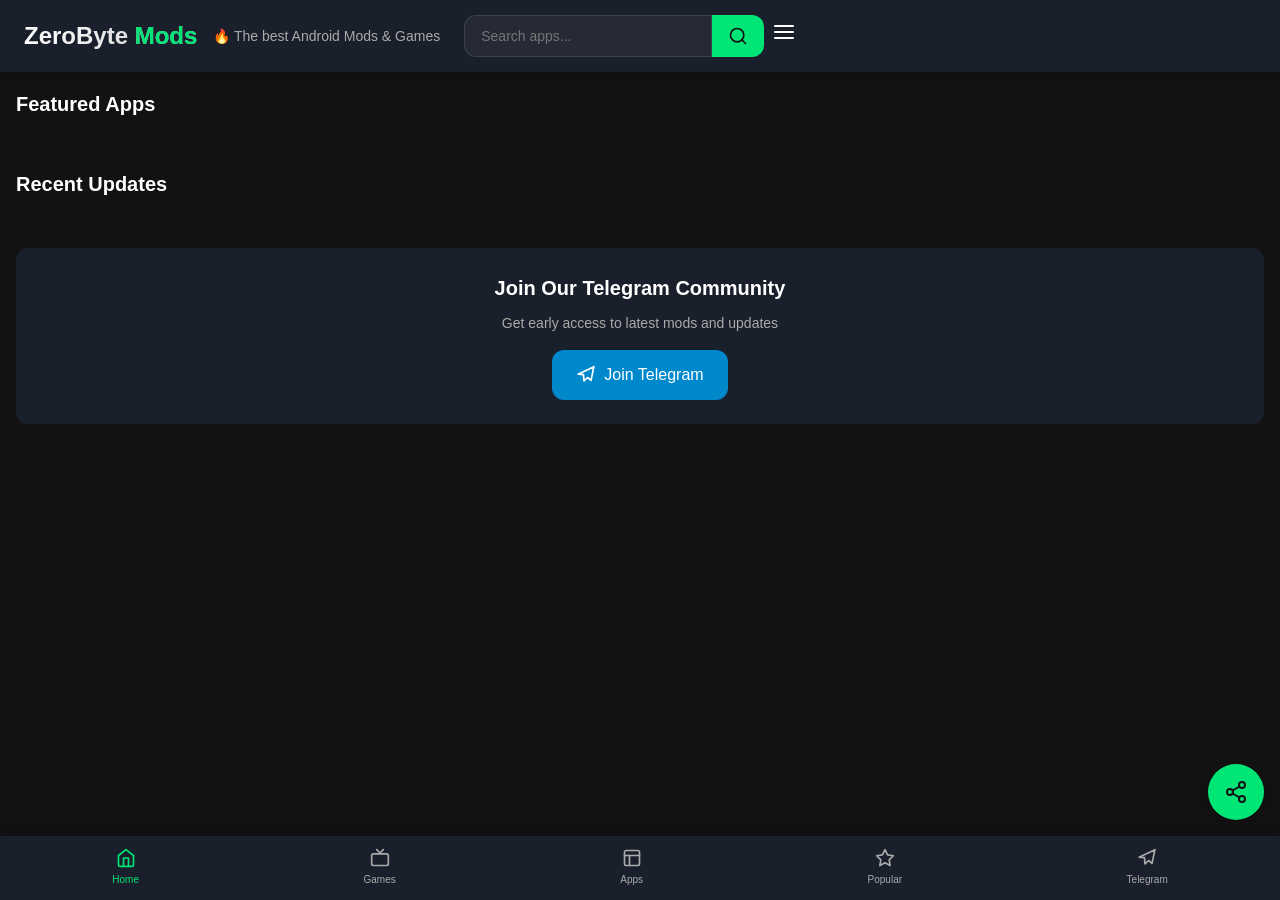
==== commit af2269c3: "Update index.html" ====
--- a/index.html
+++ b/index.html
@@ -7,7 +7,7 @@
     <meta name="description" content="The best Android Mods & Games" />
     <meta name="author" content="ZeroByte Mods" />
     <link rel="stylesheet" href="https://fonts.googleapis.com/css2?family=Inter:wght@400;500;600;700&display=swap">
-    <link rel="stylesheet" href="/src/App.css">
+    <link rel="stylesheet" href="App.css">
     <script src="https://cdn.gpteng.co/gptengineer.js" type="module"></script>
   </head>
 
@@ -326,6 +326,6 @@
       }
     </style>
 
-    <script src="/src/main.js"></script>
+    <script src="main.js"></script>
   </body>
                                                                                                                                                                                                                                               </html>
--- a/App.css
+++ b/App.css
@@ -0,0 +1,826 @@
+:root {
+  --dark-bg: #121212;
+  --dark-card: #1A1F2C;
+  --dark-surface: #222222;
+  --neon-green: #00E676;
+  --neon-green-transparent: rgba(0, 230, 118, 0.2);
+  --accent-blue: #00B0FF;
+  --text-primary: #FFFFFF;
+  --text-secondary: #AAAAAA;
+  --border-color: rgba(255, 255, 255, 0.1);
+  --radius: 12px;
+  --transition: all 0.3s ease;
+}
+
+* {
+  margin: 0;
+  padding: 0;
+  box-sizing: border-box;
+}
+
+body {
+  font-family: 'Inter', -apple-system, BlinkMacSystemFont, sans-serif;
+  background-color: var(--dark-bg);
+  color: var(--text-primary);
+  line-height: 1.6;
+}
+
+#root {
+  max-width: 100%;
+  margin: 0 auto;
+  position: relative;
+  min-height: 100vh;
+  padding-bottom: 70px; /* Space for bottom navbar */
+}
+
+/* Header Styles */
+.header {
+  display: flex;
+  flex-direction: column;
+  padding: 1rem;
+  background-color: var(--dark-card);
+  position: sticky;
+  top: 0;
+  z-index: 10;
+  box-shadow: 0 2px 10px rgba(0, 0, 0, 0.2);
+}
+
+.logo {
+  display: flex;
+  align-items: center;
+  margin-bottom: 0.5rem;
+}
+
+.logo h1 {
+  font-size: 1.5rem;
+  font-weight: 700;
+  background: linear-gradient(90deg, #FFFFFF, #CCCCCC);
+  -webkit-background-clip: text;
+  background-clip: text;
+  color: transparent;
+}
+
+.logo h1 span {
+  color: var(--neon-green);
+}
+
+.tagline {
+  font-size: 0.875rem;
+  color: var(--text-secondary);
+  margin-bottom: 1rem;
+}
+
+.search-container {
+  display: flex;
+  width: 100%;
+  margin-bottom: 0.5rem;
+}
+
+.search-container input {
+  flex: 1;
+  background-color: rgba(255, 255, 255, 0.05);
+  border: 1px solid var(--border-color);
+  border-radius: var(--radius) 0 0 var(--radius);
+  padding: 0.75rem 1rem;
+  color: var(--text-primary);
+  font-size: 0.875rem;
+  outline: none;
+  transition: var(--transition);
+}
+
+.search-container input:focus {
+  border-color: var(--neon-green);
+  box-shadow: 0 0 0 2px var(--neon-green-transparent);
+}
+
+.search-container button {
+  background-color: var(--neon-green);
+  color: var(--dark-bg);
+  border: none;
+  border-radius: 0 var(--radius) var(--radius) 0;
+  padding: 0 1rem;
+  cursor: pointer;
+  display: flex;
+  align-items: center;
+  justify-content: center;
+  transition: var(--transition);
+}
+
+.search-container button:hover {
+  background-color: #00C853;
+}
+
+.menu-icon {
+  position: absolute;
+  top: 1rem;
+  right: 1rem;
+  cursor: pointer;
+  padding: 0.5rem;
+  color: var(--text-primary);
+  transition: var(--transition);
+}
+
+.menu-icon:hover {
+  color: var(--neon-green);
+}
+
+/* Main Content Styles */
+.main-content {
+  padding: 1rem;
+}
+
+/* Carousel Styles */
+.carousel-section {
+  margin-bottom: 2rem;
+}
+
+.carousel-section h2 {
+  font-size: 1.25rem;
+  margin-bottom: 1rem;
+  color: var(--text-primary);
+}
+
+.carousel-container {
+  position: relative;
+  overflow: hidden;
+  border-radius: var(--radius);
+}
+
+.carousel-wrapper {
+  display: flex;
+  transition: transform 0.5s ease;
+}
+
+.carousel-item {
+  min-width: 100%;
+  height: 200px;
+  background-color: var(--dark-card);
+  border-radius: var(--radius);
+  overflow: hidden;
+  position: relative;
+}
+
+.carousel-item img {
+  width: 100%;
+  height: 100%;
+  object-fit: cover;
+  opacity: 0.7;
+  transition: var(--transition);
+}
+
+.carousel-item:hover img {
+  opacity: 0.9;
+}
+
+.carousel-content {
+  position: absolute;
+  bottom: 0;
+  left: 0;
+  right: 0;
+  padding: 1rem;
+  background: linear-gradient(to top, rgba(0, 0, 0, 0.8), transparent);
+}
+
+.carousel-content h3 {
+  font-size: 1.25rem;
+  margin-bottom: 0.5rem;
+}
+
+.carousel-content p {
+  font-size: 0.875rem;
+  color: var(--text-secondary);
+  margin-bottom: 0.5rem;
+}
+
+.carousel-content .version {
+  display: inline-block;
+  background-color: var(--neon-green-transparent);
+  color: var(--neon-green);
+  padding: 0.25rem 0.5rem;
+  border-radius: 20px;
+  font-size: 0.75rem;
+  margin-right: 0.5rem;
+}
+
+.carousel-content .rating {
+  display: inline-block;
+  color: gold;
+  font-size: 0.875rem;
+}
+
+.carousel-controls {
+  position: absolute;
+  bottom: 1rem;
+  right: 1rem;
+  display: flex;
+  gap: 0.5rem;
+}
+
+.carousel-arrow {
+  background-color: rgba(0, 0, 0, 0.5);
+  color: var(--text-primary);
+  border: none;
+  border-radius: 50%;
+  width: 36px;
+  height: 36px;
+  display: flex;
+  align-items: center;
+  justify-content: center;
+  cursor: pointer;
+  transition: var(--transition);
+}
+
+.carousel-arrow:hover {
+  background-color: var(--neon-green);
+  color: var(--dark-bg);
+}
+
+/* Recent Updates Styles */
+.recent-updates {
+  margin-bottom: 2rem;
+}
+
+.recent-updates h2 {
+  font-size: 1.25rem;
+  margin-bottom: 1rem;
+  color: var(--text-primary);
+}
+
+.app-grid {
+  display: grid;
+  grid-template-columns: repeat(auto-fill, minmax(150px, 1fr));
+  gap: 1rem;
+}
+
+.app-card {
+  background-color: var(--dark-card);
+  border-radius: var(--radius);
+  overflow: hidden;
+  transition: var(--transition);
+  animation: fade-in 0.5s ease-out;
+}
+
+.app-card:hover {
+  transform: translateY(-5px);
+  box-shadow: 0 10px 20px rgba(0, 0, 0, 0.2);
+}
+
+.app-image {
+  width: 100%;
+  height: 120px;
+  background-color: var(--dark-surface);
+  position: relative;
+}
+
+.app-image img {
+  width: 100%;
+  height: 100%;
+  object-fit: cover;
+}
+
+.app-info {
+  padding: 0.75rem;
+}
+
+.app-info h3 {
+  font-size: 0.875rem;
+  margin-bottom: 0.25rem;
+  white-space: nowrap;
+  overflow: hidden;
+  text-overflow: ellipsis;
+}
+
+.app-info .version {
+  display: inline-block;
+  background-color: var(--neon-green-transparent);
+  color: var(--neon-green);
+  padding: 0.125rem 0.375rem;
+  border-radius: 20px;
+  font-size: 0.75rem;
+  margin-right: 0.375rem;
+}
+
+.app-info .date {
+  font-size: 0.75rem;
+  color: var(--text-secondary);
+}
+
+.app-info .rating {
+  color: gold;
+  font-size: 0.75rem;
+  margin-top: 0.25rem;
+}
+
+.app-actions {
+  display: flex;
+  padding: 0.5rem 0.75rem;
+  border-top: 1px solid var(--border-color);
+}
+
+.view-features {
+  background: none;
+  border: none;
+  color: var(--text-secondary);
+  font-size: 0.75rem;
+  cursor: pointer;
+  padding: 0.25rem 0.5rem;
+  border-radius: 4px;
+  transition: var(--transition);
+  margin-right: auto;
+}
+
+.view-features:hover {
+  color: var(--text-primary);
+  background-color: rgba(255, 255, 255, 0.05);
+}
+
+.download-link {
+  background-color: var(--neon-green);
+  color: var(--dark-bg);
+  border: none;
+  font-size: 0.75rem;
+  padding: 0.25rem 0.5rem;
+  border-radius: 4px;
+  cursor: pointer;
+  transition: var(--transition);
+  text-decoration: none;
+}
+
+.download-link:hover {
+  background-color: #00C853;
+}
+
+/* Telegram CTA Styles */
+.telegram-cta {
+  background-color: var(--dark-card);
+  padding: 1.5rem;
+  border-radius: var(--radius);
+  text-align: center;
+  margin-bottom: 2rem;
+}
+
+.telegram-cta h2 {
+  font-size: 1.25rem;
+  margin-bottom: 0.5rem;
+}
+
+.telegram-cta p {
+  font-size: 0.875rem;
+  color: var(--text-secondary);
+  margin-bottom: 1rem;
+}
+
+.telegram-button {
+  display: inline-flex;
+  align-items: center;
+  background-color: #0088cc;
+  color: white;
+  padding: 0.75rem 1.5rem;
+  border-radius: var(--radius);
+  text-decoration: none;
+  font-weight: 500;
+  transition: var(--transition);
+}
+
+.telegram-button svg {
+  margin-right: 0.5rem;
+}
+
+.telegram-button:hover {
+  background-color: #0077b5;
+}
+
+/* Bottom Navbar Styles */
+.bottom-navbar {
+  position: fixed;
+  bottom: 0;
+  left: 0;
+  right: 0;
+  background-color: var(--dark-card);
+  display: flex;
+  justify-content: space-around;
+  padding: 0.75rem 0;
+  box-shadow: 0 -2px 10px rgba(0, 0, 0, 0.2);
+  z-index: 10;
+}
+
+.nav-item {
+  display: flex;
+  flex-direction: column;
+  align-items: center;
+  color: var(--text-secondary);
+  text-decoration: none;
+  font-size: 0.625rem;
+  transition: var(--transition);
+}
+
+.nav-item svg {
+  margin-bottom: 0.25rem;
+}
+
+.nav-item.active {
+  color: var(--neon-green);
+}
+
+.nav-item:hover {
+  color: var(--text-primary);
+}
+
+/* Sidebar Styles */
+.sidebar {
+  position: fixed;
+  top: 0;
+  right: -100%;
+  width: 80%;
+  max-width: 300px;
+  height: 100%;
+  background-color: var(--dark-card);
+  z-index: 100;
+  transition: right 0.3s ease;
+  box-shadow: -2px 0 10px rgba(0, 0, 0, 0.2);
+  overflow-y: auto;
+}
+
+.sidebar.active {
+  right: 0;
+}
+
+.sidebar-header {
+  display: flex;
+  justify-content: space-between;
+  align-items: center;
+  padding: 1rem;
+  border-bottom: 1px solid var(--border-color);
+}
+
+.sidebar-header h2 {
+  font-size: 1.25rem;
+}
+
+.sidebar-header button {
+  background: none;
+  border: none;
+  color: var(--text-secondary);
+  cursor: pointer;
+  transition: var(--transition);
+}
+
+.sidebar-header button:hover {
+  color: var(--text-primary);
+}
+
+.sidebar-content {
+  padding: 1rem;
+}
+
+.sidebar-section {
+  margin-bottom: 1.5rem;
+}
+
+.sidebar-section h3 {
+  font-size: 1rem;
+  margin-bottom: 0.75rem;
+  color: var(--text-secondary);
+}
+
+.sidebar-menu {
+  list-style: none;
+}
+
+.sidebar-menu li {
+  margin-bottom: 0.5rem;
+}
+
+.sidebar-menu a {
+  display: block;
+  color: var(--text-primary);
+  text-decoration: none;
+  padding: 0.5rem;
+  border-radius: 4px;
+  transition: var(--transition);
+}
+
+.sidebar-menu a:hover {
+  background-color: rgba(255, 255, 255, 0.05);
+  color: var(--neon-green);
+}
+
+.social-icons {
+  display: flex;
+  gap: 0.75rem;
+  flex-wrap: wrap;
+}
+
+.social-icon {
+  display: flex;
+  align-items: center;
+  justify-content: center;
+  width: 36px;
+  height: 36px;
+  background-color: rgba(255, 255, 255, 0.05);
+  color: var(--text-primary);
+  border-radius: 50%;
+  transition: var(--transition);
+}
+
+.social-icon:hover {
+  background-color: var(--neon-green);
+  color: var(--dark-bg);
+}
+
+/* Modal Styles */
+.modal {
+  position: fixed;
+  top: 0;
+  left: 0;
+  right: 0;
+  bottom: 0;
+  display: flex;
+  align-items: center;
+  justify-content: center;
+  z-index: 101;
+  opacity: 0;
+  visibility: hidden;
+  transition: opacity 0.3s ease, visibility 0.3s ease;
+}
+
+.modal.active {
+  opacity: 1;
+  visibility: visible;
+}
+
+.modal-content {
+  background-color: var(--dark-card);
+  width: 90%;
+  max-width: 500px;
+  max-height: 80vh;
+  border-radius: var(--radius);
+  overflow-y: auto;
+  transform: scale(0.9);
+  transition: transform 0.3s ease;
+}
+
+.modal.active .modal-content {
+  transform: scale(1);
+}
+
+.modal-header {
+  display: flex;
+  justify-content: space-between;
+  align-items: center;
+  padding: 1rem;
+  border-bottom: 1px solid var(--border-color);
+}
+
+.modal-header h2 {
+  font-size: 1.25rem;
+}
+
+.modal-header button {
+  background: none;
+  border: none;
+  color: var(--text-secondary);
+  cursor: pointer;
+  transition: var(--transition);
+}
+
+.modal-header button:hover {
+  color: var(--text-primary);
+}
+
+.modal-body {
+  padding: 1rem;
+}
+
+.mod-features {
+  margin-top: 1rem;
+}
+
+.mod-features h3 {
+  font-size: 1rem;
+  margin-bottom: 0.75rem;
+  color: var(--text-secondary);
+}
+
+.mod-features ul {
+  list-style: none;
+}
+
+.mod-features li {
+  position: relative;
+  padding-left: 1.5rem;
+  margin-bottom: 0.5rem;
+  font-size: 0.875rem;
+}
+
+.mod-features li::before {
+  content: "✓";
+  position: absolute;
+  left: 0;
+  color: var(--neon-green);
+}
+
+.download-btn {
+  display: block;
+  background-color: var(--neon-green);
+  color: var(--dark-bg);
+  text-align: center;
+  padding: 0.75rem;
+  border-radius: var(--radius);
+  margin-top: 1.5rem;
+  text-decoration: none;
+  font-weight: 500;
+  transition: var(--transition);
+}
+
+.download-btn:hover {
+  background-color: #00C853;
+}
+
+/* Overlay */
+.overlay {
+  position: fixed;
+  top: 0;
+  left: 0;
+  right: 0;
+  bottom: 0;
+  background-color: rgba(0, 0, 0, 0.7);
+  z-index: 99;
+  opacity: 0;
+  visibility: hidden;
+  transition: opacity 0.3s ease, visibility 0.3s ease;
+}
+
+.overlay.active {
+  opacity: 1;
+  visibility: visible;
+}
+
+/* Share Button */
+.share-button {
+  position: fixed;
+  bottom: 80px;
+  right: 1rem;
+  width: 56px;
+  height: 56px;
+  border-radius: 50%;
+  background-color: var(--neon-green);
+  color: var(--dark-bg);
+  display: flex;
+  align-items: center;
+  justify-content: center;
+  border: none;
+  box-shadow: 0 4px 10px rgba(0, 0, 0, 0.2);
+  cursor: pointer;
+  z-index: 9;
+  transition: var(--transition);
+}
+
+.share-button:hover {
+  background-color: #00C853;
+  transform: scale(1.05);
+}
+
+/* Download Page Styles */
+.download-page {
+  display: flex;
+  flex-direction: column;
+  align-items: center;
+  justify-content: center;
+  min-height: 80vh;
+  padding: 1rem;
+  text-align: center;
+}
+
+.download-page h1 {
+  font-size: 1.5rem;
+  margin-bottom: 1rem;
+}
+
+.countdown {
+  font-size: 3rem;
+  font-weight: 700;
+  margin: 2rem 0;
+  color: var(--neon-green);
+}
+
+.download-page-btn {
+  display: inline-block;
+  background-color: var(--neon-green);
+  color: var(--dark-bg);
+  padding: 0.75rem 1.5rem;
+  border-radius: var(--radius);
+  text-decoration: none;
+  font-weight: 500;
+  transition: var(--transition);
+  opacity: 0;
+  visibility: hidden;
+}
+
+.download-page-btn.visible {
+  opacity: 1;
+  visibility: visible;
+}
+
+.download-page-btn:hover {
+  background-color: #00C853;
+}
+
+/* Search Improvements */
+.search-container input {
+  border: 1px solid rgba(255, 255, 255, 0.1);
+}
+
+.search-container input:focus {
+  border-color: var(--neon-green);
+  box-shadow: 0 0 0 2px rgba(0, 230, 118, 0.2);
+}
+
+.search-container button {
+  position: relative;
+  overflow: hidden;
+}
+
+.search-container button::after {
+  content: '';
+  position: absolute;
+  top: 0;
+  left: -100%;
+  width: 100%;
+  height: 100%;
+  background: linear-gradient(90deg, transparent, rgba(255, 255, 255, 0.2), transparent);
+  transition: left 0.5s;
+}
+
+.search-container button:hover::after {
+  left: 100%;
+}
+
+/* Keyframes and Animations */
+@keyframes fade-in {
+  from {
+    opacity: 0;
+    transform: translateY(20px);
+  }
+  to {
+    opacity: 1;
+    transform: translateY(0);
+  }
+}
+
+@media (min-width: 768px) {
+  .header {
+    flex-direction: row;
+    align-items: center;
+    padding: 0.75rem 1.5rem;
+  }
+  
+  .logo {
+    margin-bottom: 0;
+    margin-right: 1rem;
+  }
+  
+  .tagline {
+    margin-bottom: 0;
+    margin-right: 1.5rem;
+  }
+  
+  .search-container {
+    max-width: 300px;
+    margin-bottom: 0;
+  }
+  
+  .menu-icon {
+    position: static;
+  }
+  
+  .app-grid {
+    grid-template-columns: repeat(auto-fill, minmax(200px, 1fr));
+  }
+}
+
+/* New Styles */
+.no-results {
+  text-align: center;
+  padding: 2rem;
+  color: var(--text-secondary);
+  font-style: italic;
+  grid-column: 1 / -1;
+}
+
+.search-highlight {
+  background-color: rgba(0, 230, 118, 0.2);
+  color: var(--neon-green);
+  border-radius: 2px;
+  padding: 0 2px;
+}
+
+@keyframes scale-pulse {
+  0% { transform: scale(0.98); }
+  50% { transform: scale(1.02); }
+  100% { transform: scale(1); }
+}
+
+.search-animation .app-card {
+  animation: scale-pulse 0.5s ease-out;
+    }
